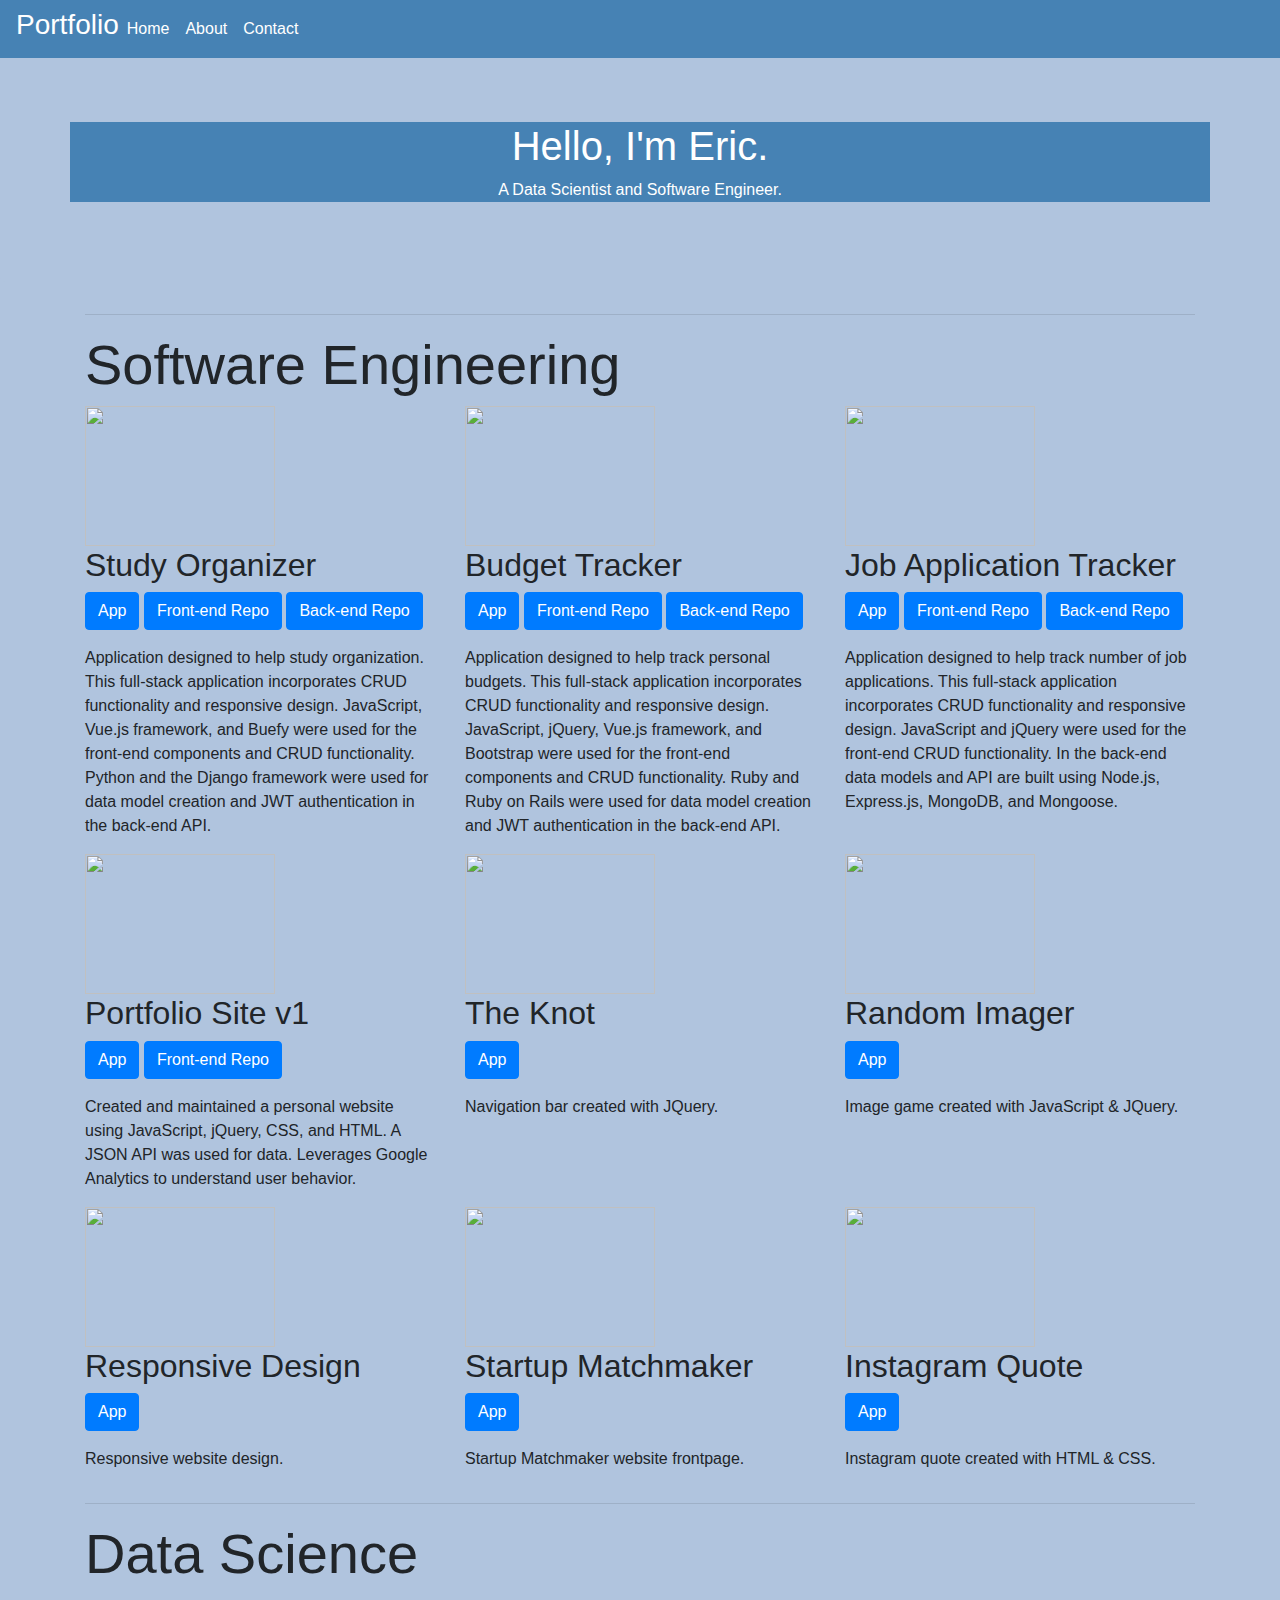
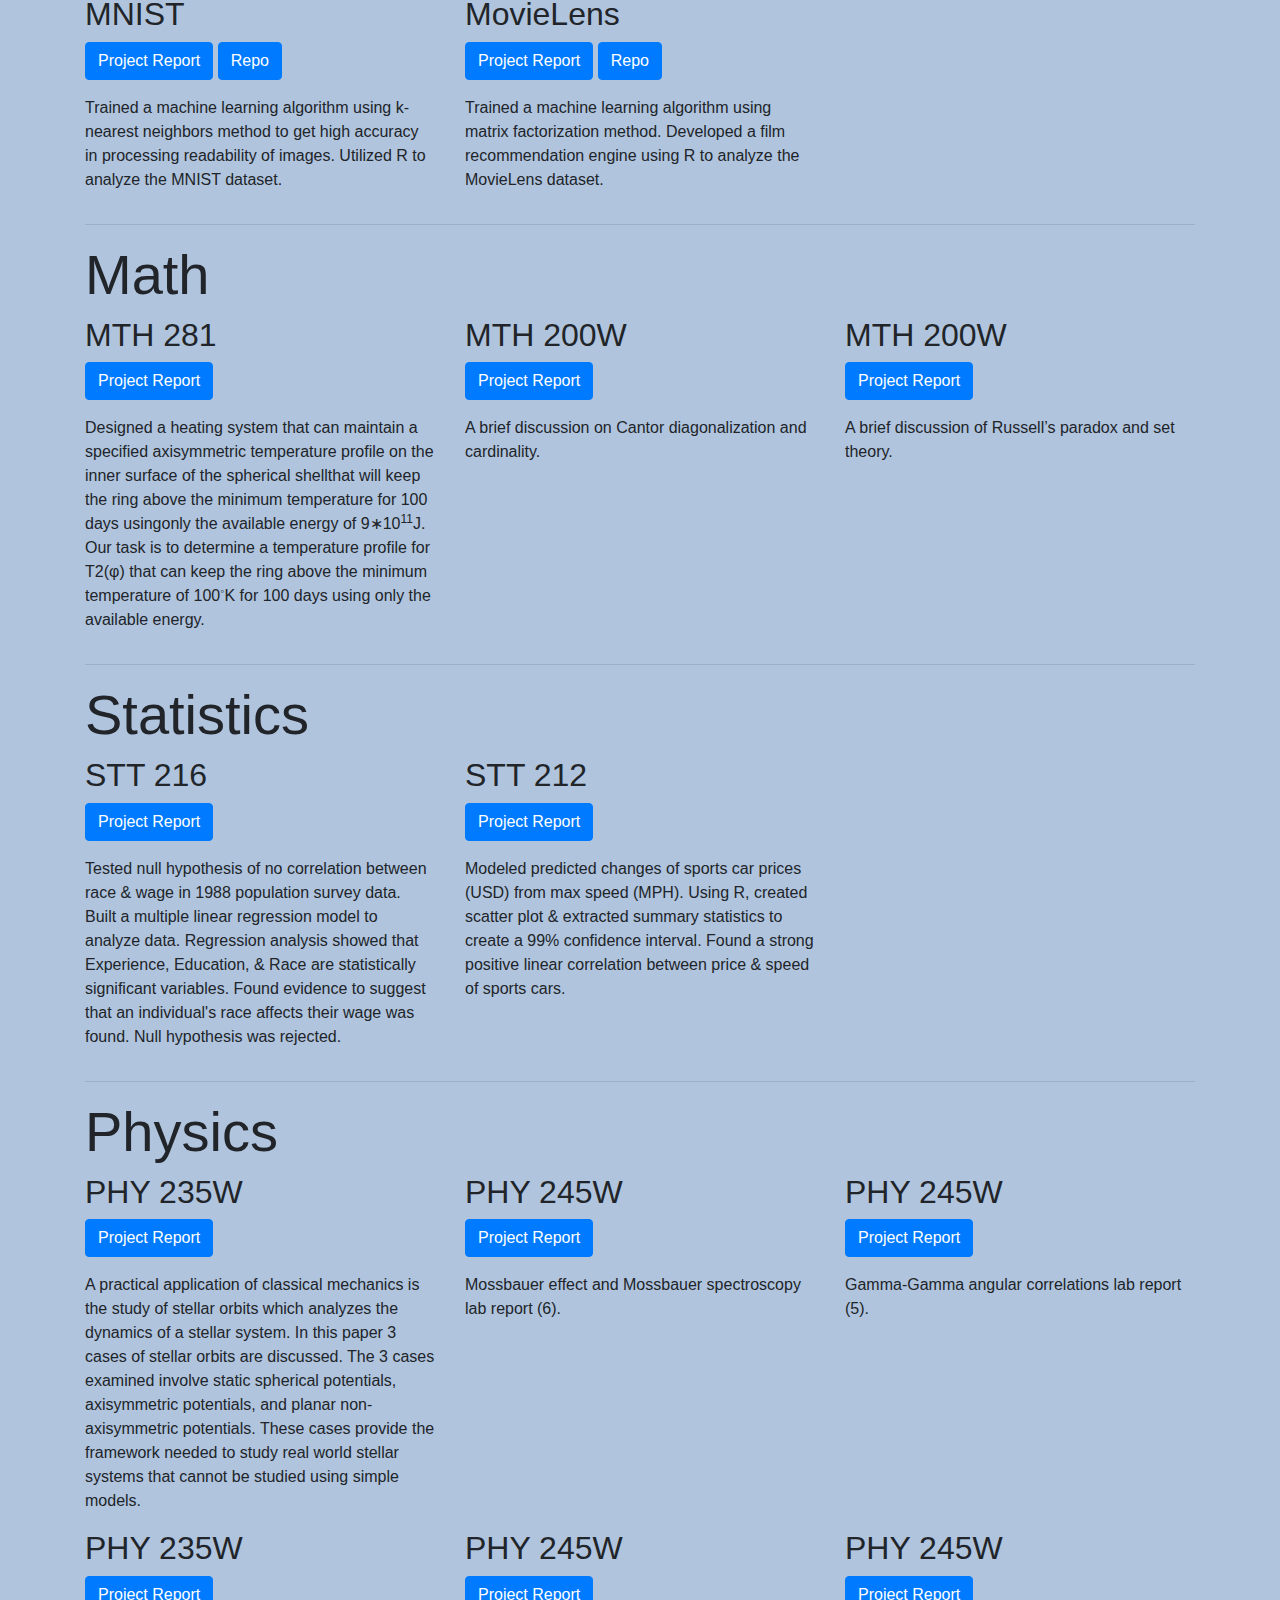
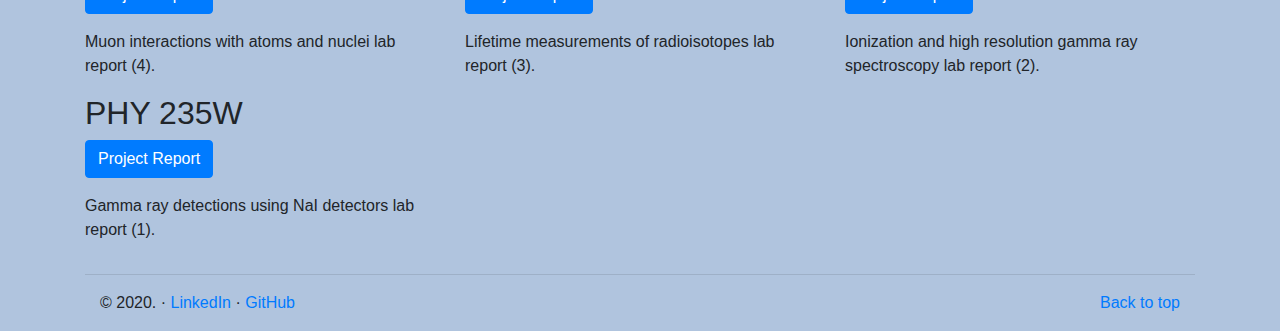
==== index.html @ 12080874 "Portfolio V2.0" ====
<!doctype html>
<html lang="en">
<html lang="en">
  <head>

    <!-- Global site tag (gtag.js) - Google Analytics -->
    <script async src="https://www.googletagmanager.com/gtag/js?id=UA-172911129-1"></script>
    <script>
      window.dataLayer = window.dataLayer || [];
      function gtag(){dataLayer.push(arguments);}
      gtag('js', new Date());

      gtag('config', 'UA-172911129-1');
    </script>

    <!-- Required meta tags -->
    <meta charset="utf-8">
    <meta name="viewport" content="width=device-width, initial-scale=1, shrink-to-fit=no">

    <!-- Bootstrap CSS -->
    <link rel="stylesheet" href="https://stackpath.bootstrapcdn.com/bootstrap/4.5.2/css/bootstrap.min.css" integrity="sha384-JcKb8q3iqJ61gNV9KGb8thSsNjpSL0n8PARn9HuZOnIxN0hoP+VmmDGMN5t9UJ0Z" crossorigin="anonymous" defer>

    <!-- jQuery -->
    <script src="https://code.jquery.com/jquery-3.5.1.js"   integrity="sha256-QWo7LDvxbWT2tbbQ97B53yJnYU3WhH/C8ycbRAkjPDc="   crossorigin="anonymous" defer></script>
    
    <link rel="stylesheet" href="style.css">

    <title>Portfolio</title>
  </head>
  <body>
  
    <header>
      <nav class="navbar navbar-expand-md navbar-dark">
    <h3 class="text-white">Portfolio</h3>
      <button
        class="navbar-toggler collapsed"
        type="button"
        data-toggle="collapse"
        data-target="#navbarToggleExternalContent"
        aria-controls="navbarToggleExternalContent"
        aria-expanded="true"
        aria-label="Toggle navigation"
      >
        <span class="navbar-toggler-icon"></span>
      </button>
      <div class="navbar-collapse collapse" id="navbarToggleExternalContent">
        <ul class="navbar-nav mr-auto">
          <li class="text-white nav-item active">
            <a class="nav-link text-white" href="index.html">Home</a>
          </li>
          <li class="text-white nav-item active">
            <a class="nav-link text-white" href="about.html">About</a>
          </li>
          <li class="text-white nav-item active">
            <a class="nav-link text-white" href="contact.html">Contact</a>
          </li>
        </ul>
      </div>
    </nav>
</header>

<main role="main">


<div class="jumbotron">
  <div class="container text-center">
    <h1 class="text-white">Hello, I'm Eric.</h1>      
    <p class="text-white">A Data Scientist and Software Engineer.</p>
  </div>
</div>

<!--
  <div id="myCarousel" class="carousel slide" data-ride="carousel">
    <ol class="carousel-indicators">
      <li data-target="#myCarousel" data-slide-to="0" class="active"></li>
      <li data-target="#myCarousel" data-slide-to="1"></li>
      <li data-target="#myCarousel" data-slide-to="2"></li>
    </ol>
    <div class="carousel-inner">
      <div class="carousel-item active">
        <svg class="bd-placeholder-img" width="100%" height="100%" xmlns="http://www.w3.org/2000/svg" preserveAspectRatio="xMidYMid slice" focusable="false" role="img"><rect width="100%" height="100%" fill="#000C66"/></svg>
        <div class="container">
          <div class="carousel-caption text-left">
            <h1>About</h1>
            <p>
            I am a software engineer with a passion for data science. I enjoy problem solving and finding innovative solutions. 
            I approach problems with an analytical and quantitative perspective to formulate an optimal solution. 
            My academic background in physics and mathematics has empowered me with critical thinking and analytical skills. 
            </p>
          </div>
        </div>
      </div>
      <div class="carousel-item">
        <svg class="bd-placeholder-img" width="100%" height="100%" xmlns="http://www.w3.org/2000/svg" preserveAspectRatio="xMidYMid slice" focusable="false" role="img"><rect width="100%" height="100%" fill="#000C66"/></svg>
        <div class="container">
          <div class="carousel-caption">
            <h1>Skills</h1>
            <p>Languages: Python, R, JavaScript, HTML, CSS, Ruby</p>
            <p>Frameworks: Rails, Django, Vue.js</p>
            <p>Databases: SQL, MongoDB</p>
          </div>
        </div>
      </div>
      <div class="carousel-item">
        <svg class="bd-placeholder-img" width="100%" height="100%" xmlns="http://www.w3.org/2000/svg" preserveAspectRatio="xMidYMid slice" focusable="false" role="img"><rect width="100%" height="100%" fill="#000C66"/></svg>
        <div class="container">
          <div class="carousel-caption">
            <h1>Contact</h1>
            <a class="btn btn-lg btn-primary" href="https://www.linkedin.com/in/eric-mestiza-040368143" role="button">LinkedIn</a>
            <a class="btn btn-lg btn-primary" href="https://github.com/emestiza" role="button">GitHub</a>
          </div>
        </div>
      </div>
    </div>
    <a class="carousel-control-prev" href="#myCarousel" role="button" data-slide="prev">
      <span class="carousel-control-prev-icon" aria-hidden="true"></span>
      <span class="sr-only">Previous</span>
    </a>
    <a class="carousel-control-next" href="#myCarousel" role="button" data-slide="next">
      <span class="carousel-control-next-icon" aria-hidden="true"></span>
      <span class="sr-only">Next</span>
    </a>
  </div>
-->

  <!-- Wrap the rest of the page in another container to center all the content. -->

  <div class="container">

    <!-- Three columns of text below the carousel -->

    <hr class="featurette-divider">
    
    <h1 class="display-4">Software Engineering</h1>

    <div class="row">

      <div class="col-lg-4">
        <img src="https://res.cloudinary.com/dssciwyew/image/upload/v1601045244/P4.png" width="190" height="140">
        <h2>Study Organizer</h2>
        <div class="btn-group">
          <p>
          <a type="button" class="btn btn-primary" href="https://emp4.netlify.app/#/signup?URL=https%3A%2F%2Femp4backend.herokuapp.com" target="_blank">App</a>
          <a type="button" class="btn btn-primary" href="https://github.com/emestiza/p4frontend" target="_blank">Front-end Repo</a>
          <a type="button" class="btn btn-primary" href="https://github.com/emestiza/p4backend" target="_blank">Back-end Repo</a>
          </p>
        </div>
        <p>
        Application designed to help study organization. This full-stack application incorporates CRUD functionality and responsive design.
        JavaScript, Vue.js framework, and Buefy were used for the front-end components and CRUD functionality.
        Python and the Django framework were used for data model creation and JWT authentication in the back-end API.
        </p>
      </div>
      <div class="col-lg-4">
        <img src="https://res.cloudinary.com/dssciwyew/image/upload/v1601045244/P3.png" width="190" height="140">
        <h2>Budget Tracker</h2>
        <div class="btn-group">
          <p>
          <a type="button" class="btn btn-primary" href="http://finance-tracker.surge.sh/" target="_blank">App</a>
          <a type="button" class="btn btn-primary" href="https://github.com/emestiza/project-3-frontend" target="_blank">Front-end Repo</a>
          <a type="button" class="btn btn-primary" href="https://github.com/emestiza/project-3-backend" target="_blank">Back-end Repo</a>
          </p>
        </div>
        <p>
        Application designed to help track personal budgets. This full-stack application incorporates CRUD functionality and responsive design.
        JavaScript, jQuery, Vue.js framework, and Bootstrap were used for the front-end components and CRUD functionality.
        Ruby and Ruby on Rails were used for data model creation and JWT authentication in the back-end API.
        </p>
      </div>
      <div class="col-lg-4">
        <img src="https://res.cloudinary.com/dssciwyew/image/upload/v1601045244/P2.png" width="190" height="140">
        <h2>Job Application Tracker</h2>
        <div class="btn-group">
          <p>
          <a type="button" class="btn btn-primary" href="https://job-tracker-em.netlify.app/" target="_blank">App</a>
          <a type="button" class="btn btn-primary" href="https://github.com/emestiza/Project-2-Frontend" target="_blank">Front-end Repo</a>
          <a type="button" class="btn btn-primary" href="https://github.com/emestiza/Project-2-Backend" target="_blank">Back-end Repo</a>
          </p>
        </div>
        <p>
        Application designed to help track number of job applications. This full-stack application incorporates CRUD functionality and responsive design.
        JavaScript and jQuery were used for the front-end CRUD functionality.
        In the back-end data models and API are built using Node.js, Express.js, MongoDB, and Mongoose.
        </p>
      </div>

      <div class="col-lg-4">
        <img src="https://res.cloudinary.com/dssciwyew/image/upload/v1601045747/P1.png" width="190" height="140">
        <h2>Portfolio Site v1</h2>
        <div class="btn-group">
          <p>
          <a type="button" class="btn btn-primary" href="https://codepen.io/emestiza/pen/gOrEBjp" target="_blank">App</a>
          <a type="button" class="btn btn-primary" href="https://github.com/emestiza/project-1-portfolio" target="_blank">Front-end Repo</a>
          </p>
        </div>
        <p>
        Created and maintained a personal website using JavaScript, jQuery, CSS, and HTML. A JSON API was used for data. 
        Leverages Google Analytics to understand user behavior.
        </p>
      </div>
      <div class="col-lg-4">
        <img src="https://res.cloudinary.com/dssciwyew/image/upload/v1594662444/The%20Knot.png"  width="190" height="140" >
        <h2>The Knot</h2>
        <div class="btn-group">
          <p>
          <a type="button" class="btn btn-primary" href="https://codepen.io/emestiza/pen/jOWpzEX" target="_blank">App</a>
          </p>
        </div>
        <p>
          Navigation bar created with JQuery.
        </p>
      </div>
      <div class="col-lg-4">
        <img src="https://res.cloudinary.com/dssciwyew/image/upload/v1594662449/Random%20Imager.png"  width="190" height="140">
        <h2>Random Imager</h2>
        <div class="btn-group">
          <p>
          <a type="button" class="btn btn-primary" href="https://codepen.io/emestiza/pen/JjGBerE" target="_blank">App</a>
          </p>
        </div>
        <p>
          Image game created with JavaScript & JQuery.
        </p>
      </div>

      <div class="col-lg-4">
        <img src="https://res.cloudinary.com/dssciwyew/image/upload/v1594755714/Responsive%20Design.png" width="190" height="140">
        <h2>Responsive Design</h2>
        <div class="btn-group">
          <p>
          <a type="button" class="btn btn-primary" href="https://codepen.io/emestiza/pen/zYrLbgZ" target="_blank">App</a>
          </p>
        </div>
        <p>
          Responsive website design.
        </p>
      </div>
      <div class="col-lg-4">
        <img src="https://res.cloudinary.com/dssciwyew/image/upload/v1594662448/Matchmaker%20Website.png" width="190" height="140">
        <h2>Startup Matchmaker</h2>
        <div class="btn-group">
          <p>
          <a type="button" class="btn btn-primary" href="https://codepen.io/emestiza/pen/BajPryx" target="_blank">App</a>
          </p>
        </div>
        <p>
          Startup Matchmaker website frontpage.
        </p>
      </div>
      <div class="col-lg-4">
        <img src="https://res.cloudinary.com/dssciwyew/image/upload/v1594663193/Instagram%20Quote.png"  width="190" height="140" >
        <h2>Instagram Quote</h2>
        <div class="btn-group">
          <p>
          <a type="button" class="btn btn-primary" href="https://codepen.io/emestiza/pen/WNrXoxr" target="_blank">App</a>
          </p>
        </div>
        <p>
          Instagram quote created with HTML & CSS.
        </p>
      </div>

    </div>

    <hr class="featurette-divider">

    <h1 class="display-4">Data Science</h1>

    <div class="row">

      <div class="col-lg-4">
        <h2>MNIST</h2>
        <div class="btn-group">
          <p>
          <a type="button" class="btn btn-primary" href="https://docdro.id/nvGtGT5" target="_blank">Project Report</a>
          <a type="button" class="btn btn-primary" href="https://github.com/emestiza/MNIST-Project" target="_blank">Repo</a>
          </p>
        </div>
        <p>
        Trained a machine learning algorithm using k-nearest neighbors method to get high accuracy in processing readability of images. 
        Utilized R to analyze the MNIST dataset.        
        </p>
      </div>
      <div class="col-lg-4">
        <h2>MovieLens</h2>
        <div class="btn-group">
          <p>
          <a type="button" class="btn btn-primary" href="https://docdro.id/iZ8KAnF" target="_blank">Project Report</a>
          <a type="button" class="btn btn-primary" href="https://github.com/emestiza/MovieLens-Project" target="_blank">Repo</a>
          </p>
        </div>
        <p>
        Trained a machine learning algorithm using matrix factorization method. 
        Developed a film recommendation engine using R to analyze the MovieLens dataset. 
        </p>
      </div>

    </div>

    <hr class="featurette-divider">

    <h1 class="display-4">Math</h1>

    <div class="row">

      <div class="col-lg-4">
        <h2>MTH 281</h2>
        <div class="btn-group">
          <p>
          <a type="button" class="btn btn-primary" href="https://docdro.id/CxISDDg" target="_blank">Project Report</a>
          </p>
        </div>
        <p>
        Designed a heating system that can maintain a specified axisymmetric temperature profile on the inner surface of the spherical shellthat will keep the ring above the minimum temperature for 100 days usingonly the available energy of 9∗10<sup>11</sup>J.  
        Our task is to determine a temperature profile for T2(φ) that can keep the ring above the minimum temperature of 100<sup>◦</sup>K for 100 days using only the available energy.
        </p>
      </div>
      <div class="col-lg-4">
        <h2>MTH 200W</h2>
        <div class="btn-group">
          <p>
          <a type="button" class="btn btn-primary" href="https://docdro.id/wDXEebE" target="_blank">Project Report</a>
          </p>
        </div>
        <p>
          A brief discussion on Cantor diagonalization and cardinality.
        </p>
      </div>
      <div class="col-lg-4">
        <h2>MTH 200W</h2>
        <div class="btn-group">
          <p>
          <a type="button" class="btn btn-primary" href="https://docdro.id/GWiWtc5" target="_blank">Project Report</a>
          </p>
        </div>
        <p>
          A brief discussion of Russell’s paradox and set theory.
        </p>
      </div>

    </div>

    <hr class="featurette-divider">

    <h1 class="display-4">Statistics</h1>

    <div class="row">

      <div class="col-lg-4">
        <h2>STT 216</h2>
        <div class="btn-group">
          <p>
          <a type="button" class="btn btn-primary" href="https://docdro.id/mH40UDT" target="_blank">Project Report</a>
          </p>
        </div>
        <p>
        Tested null hypothesis of no correlation between race & wage in 1988 population survey data.
        Built a multiple linear regression model to analyze data. 
        Regression analysis showed that Experience, Education, & Race are statistically significant variables.
        Found evidence to suggest that an individual's race affects their wage was found. Null hypothesis was rejected.
        </p>
      </div>
      <div class="col-lg-4">
        <h2>STT 212</h2>
        <div class="btn-group">
          <p>
          <a type="button" class="btn btn-primary" href="https://docdro.id/wZMGCqr" target="_blank">Project Report</a>
          </p>
        </div>
        <p>
        Modeled predicted changes of sports car prices (USD) from max speed (MPH). 
        Using R, created scatter plot & extracted summary statistics to create a 99% confidence interval.
        Found a strong positive linear correlation between price & speed of sports cars.
        </p>
      </div>

    </div>

    <hr class="featurette-divider">

    <h1 class="display-4">Physics</h1>

    <div class="row">

      <div class="col-lg-4">
        <h2>PHY 235W</h2>
        <div class="btn-group">
          <p>
          <a type="button" class="btn btn-primary" href="https://docdro.id/aGddY8r" target="_blank">Project Report</a>
          </p>
        </div>
        <p>
        A practical application of classical mechanics is the study of stellar orbits which analyzes the dynamics of a stellar system.  
        In this paper 3 cases of stellar orbits are discussed. The 3 cases examined involve static spherical potentials, axisymmetric potentials, and planar non-axisymmetric potentials.  
        These cases provide the framework needed to study real world stellar systems that cannot be studied using simple models.
        </p>
      </div>
      <div class="col-lg-4">
        <h2>PHY 245W</h2>
        <div class="btn-group">
          <p>
          <a type="button" class="btn btn-primary" href="https://docdro.id/6mSB8GV" target="_blank">Project Report</a>
          </p>
        </div>
        <p>
          Mossbauer effect and Mossbauer spectroscopy lab report (6).
        </p>
      </div>
      <div class="col-lg-4">
        <h2>PHY 245W</h2>
        <div class="btn-group">
          <p>
          <a type="button" class="btn btn-primary" href="https://docdro.id/nM1lsbV" target="_blank">Project Report</a>
          </p>
        </div>
        <p>
          Gamma-Gamma angular correlations lab report (5).
        </p>
      </div>

      <div class="col-lg-4">
        <h2>PHY 235W</h2>
        <div class="btn-group">
          <p>
          <a type="button" class="btn btn-primary" href="https://docdro.id/XAX5Aik" target="_blank">Project Report</a>
          </p>
        </div>
        <p>
          Muon interactions with atoms and nuclei lab report (4).
        </p>
      </div>
      <div class="col-lg-4">
        <h2>PHY 245W</h2>
        <div class="btn-group">
          <p>
          <a type="button" class="btn btn-primary" href="https://docdro.id/wS8R82r" target="_blank">Project Report</a>
          </p>
        </div>
        <p>
          Lifetime measurements of radioisotopes lab report (3).
        </p>
      </div>
      <div class="col-lg-4">
        <h2>PHY 245W</h2>
        <div class="btn-group">
          <p>
          <a type="button" class="btn btn-primary" href="https://docdro.id/AwNBECL" target="_blank">Project Report</a>
          </p>
        </div>
        <p>
          Ionization and high resolution gamma ray spectroscopy lab report (2).
        </p>
      </div>

      <div class="col-lg-4">
        <h2>PHY 235W</h2>
        <div class="btn-group">
          <p>
          <a type="button" class="btn btn-primary" href="https://docdro.id/GqNhnLl" target="_blank">Project Report</a>
          </p>
        </div>
        <p>
          Gamma ray detections using NaI detectors lab report (1).
        </p>
      </div>

    </div>

  <hr class="featurette-divider">

  <!-- FOOTER -->
  <footer class="container">
    <p class="float-right"><a href="#">Back to top</a></p>
    <p>&copy; 2020. &middot; <a href="https://www.linkedin.com/in/eric-mestiza" target="_blank">LinkedIn</a> &middot; <a href="https://github.com/emestiza" target="_blank">GitHub</a></p>
  </footer>
</main>

    <!-- Optional JavaScript -->
    <!-- jQuery first, then Popper.js, then Bootstrap JS -->
    <script src="https://code.jquery.com/jquery-3.5.1.slim.min.js" integrity="sha384-DfXdz2htPH0lsSSs5nCTpuj/zy4C+OGpamoFVy38MVBnE+IbbVYUew+OrCXaRkfj" crossorigin="anonymous"></script>
    <script src="https://cdn.jsdelivr.net/npm/popper.js@1.16.1/dist/umd/popper.min.js" integrity="sha384-9/reFTGAW83EW2RDu2S0VKaIzap3H66lZH81PoYlFhbGU+6BZp6G7niu735Sk7lN" crossorigin="anonymous"></script>
    <script src="https://stackpath.bootstrapcdn.com/bootstrap/4.5.2/js/bootstrap.min.js" integrity="sha384-B4gt1jrGC7Jh4AgTPSdUtOBvfO8shuf57BaghqFfPlYxofvL8/KUEfYiJOMMV+rV" crossorigin="anonymous"></script>
 
  </body>
</html>
---- style.css ----
nav {
  background-color: rgb(70,130,180);
}

header > h1 {
  color: white;
}

.jumbotron > h1 {
  color: white;
}

.jumbotron {
  background-color: rgb(176, 196, 222);
}

.jumbotron > div {
  background-color: rgb(70,130,180);
}

body {
  /* background-color: #e9ecef; */
  background-color: rgb(176, 196, 222);

}

.container {
  background-color: rgb(176, 196, 222);
}
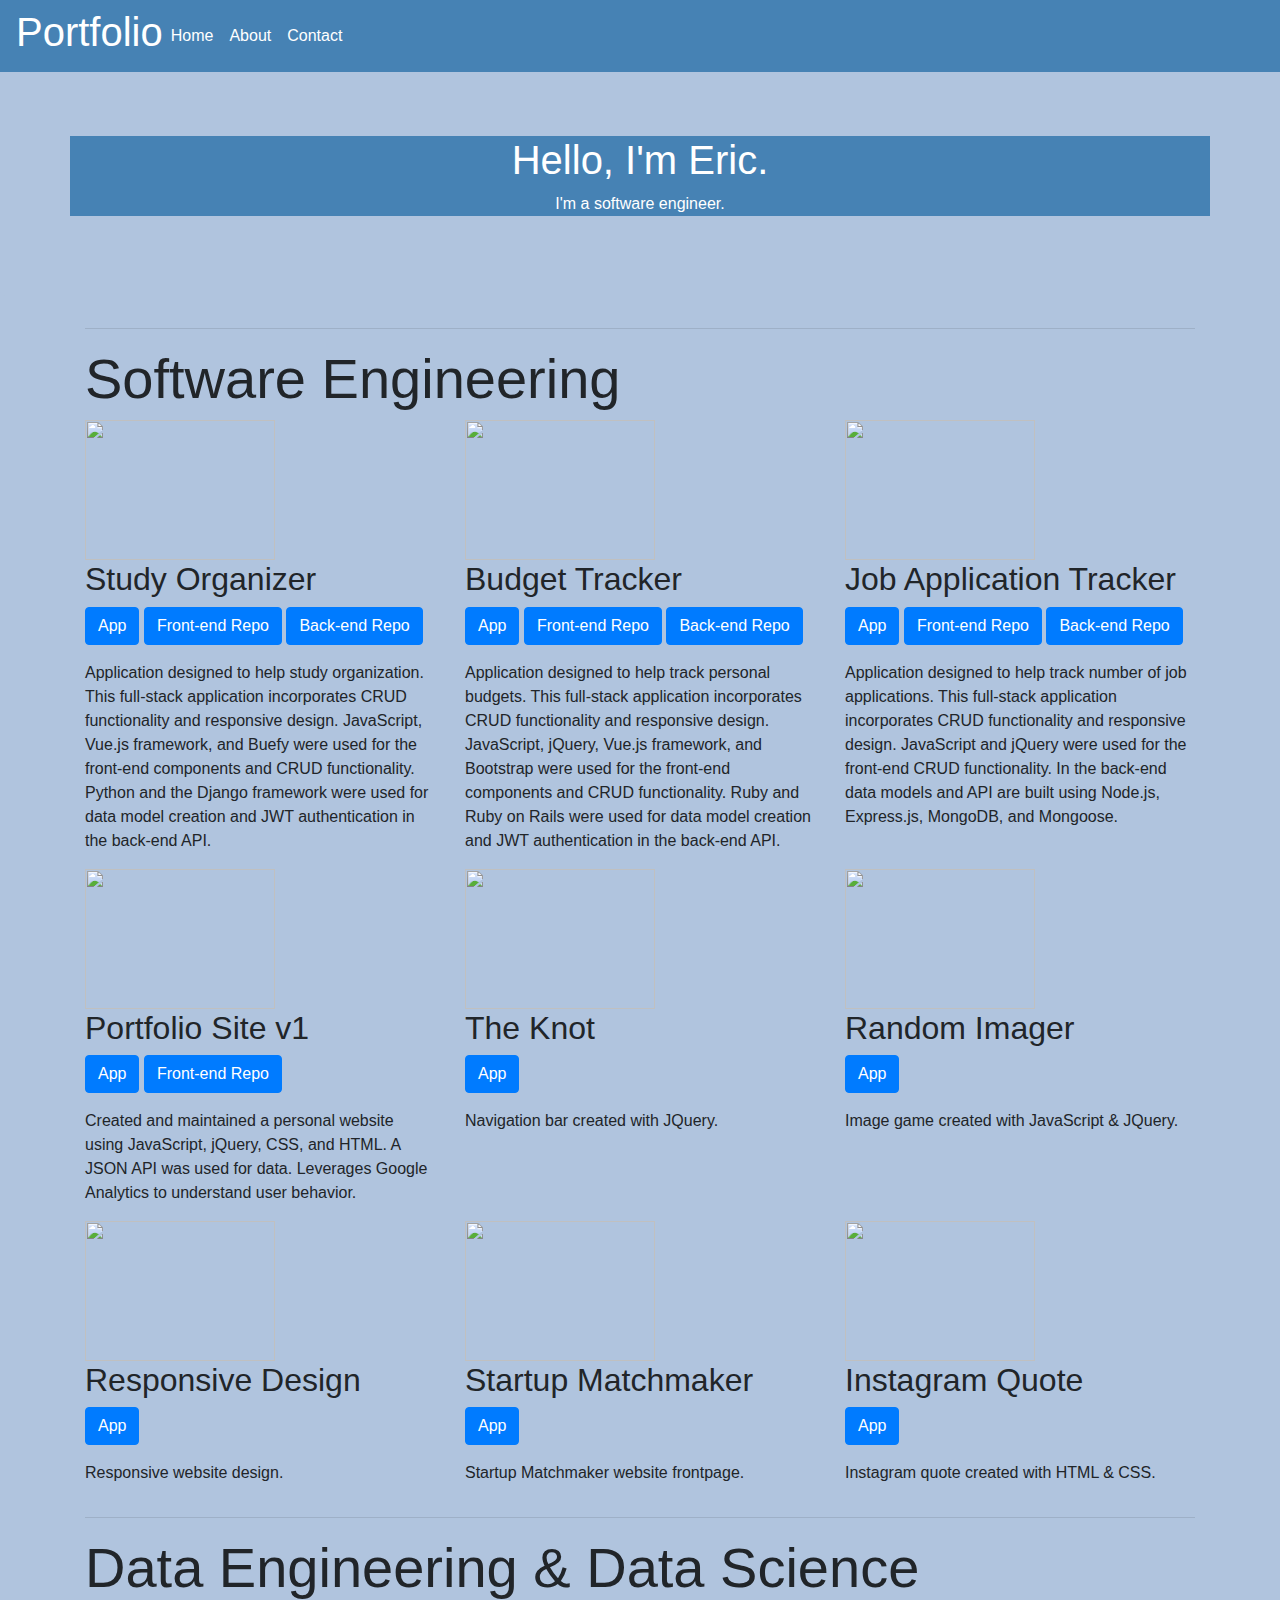
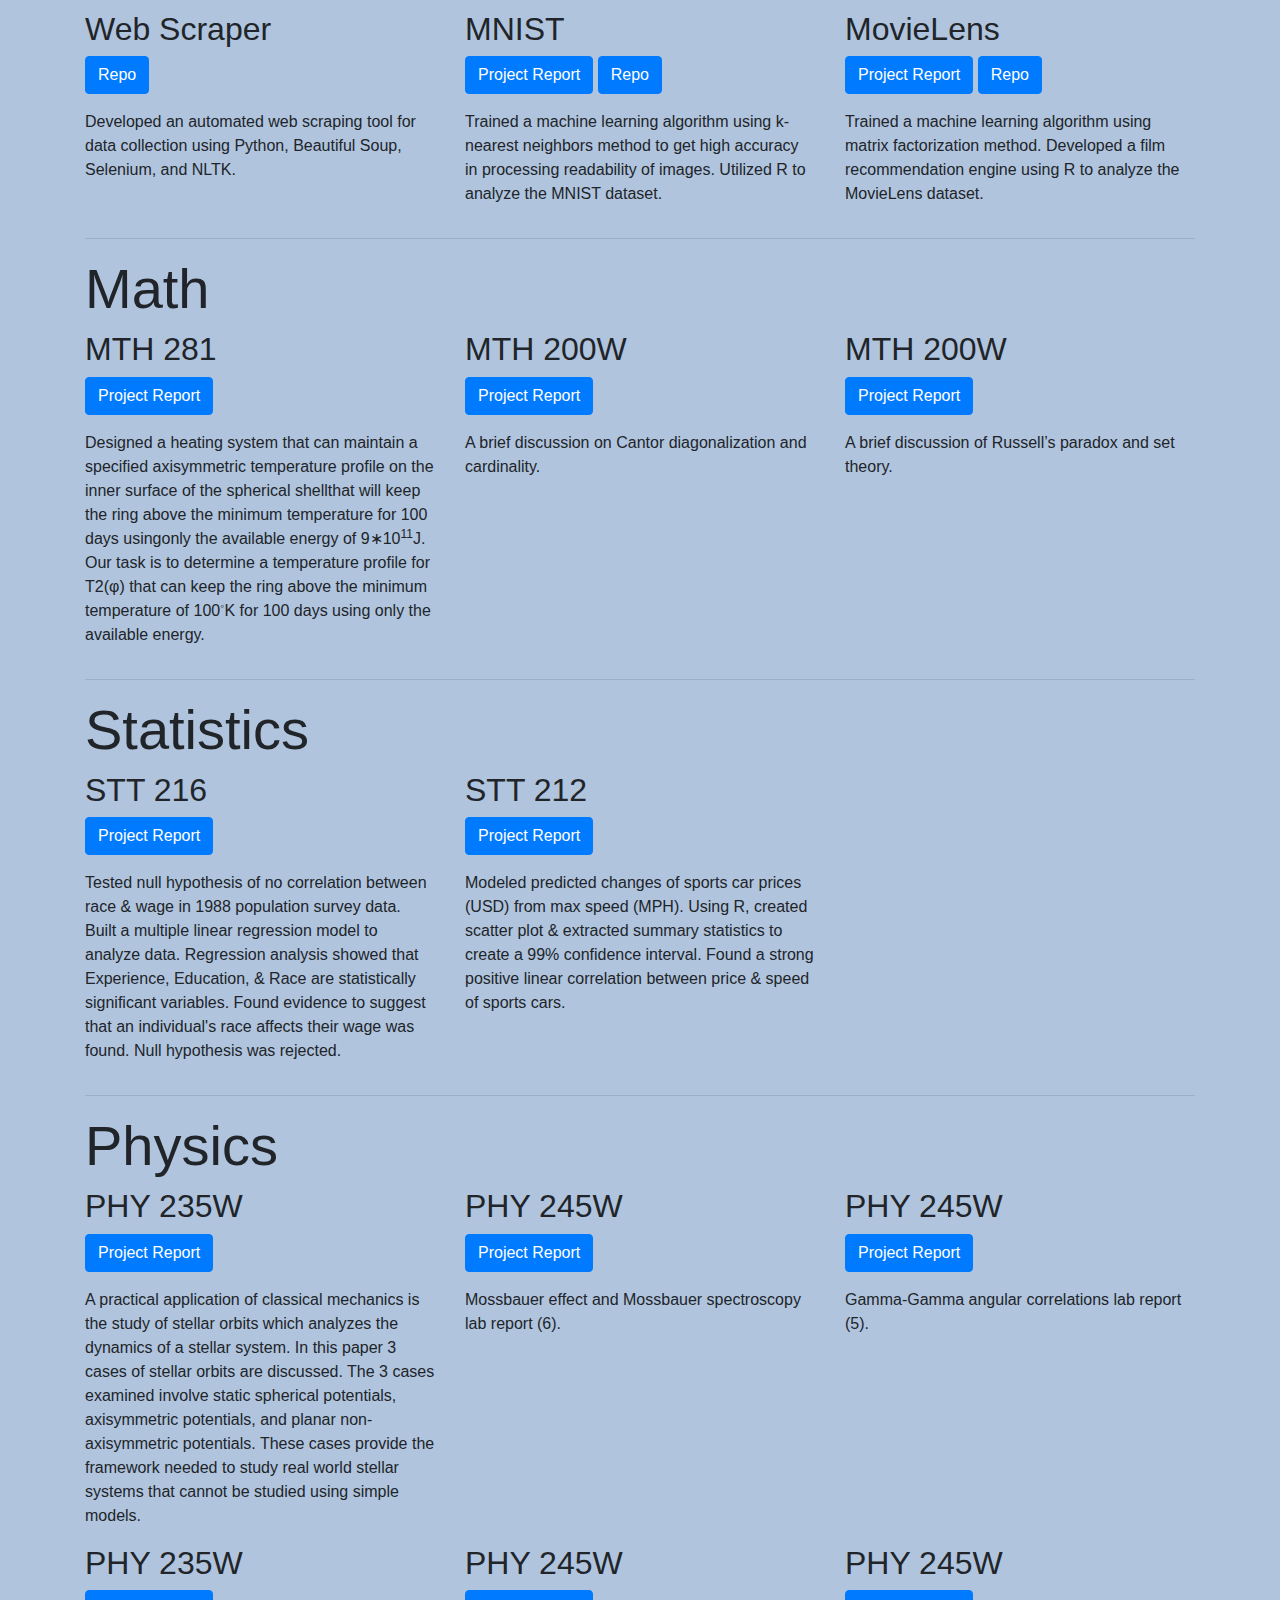
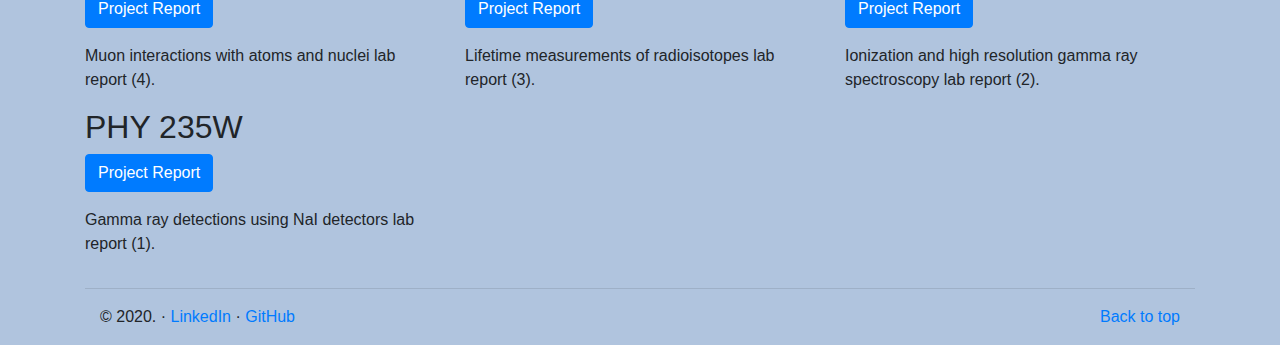
==== commit 69cb2bb4: "Portfolio V2.0" ====
--- a/index.html
+++ b/index.html
@@ -31,7 +31,7 @@
   
     <header>
       <nav class="navbar navbar-expand-md navbar-dark">
-    <h3 class="text-white">Portfolio</h3>
+    <h1 class="text-white">Portfolio</h1>
       <button
         class="navbar-toggler collapsed"
         type="button"
@@ -65,69 +65,15 @@
 <div class="jumbotron">
   <div class="container text-center">
     <h1 class="text-white">Hello, I'm Eric.</h1>      
-    <p class="text-white">A Data Scientist and Software Engineer.</p>
+    <p class="text-white">I'm a software engineer.</p>
   </div>
 </div>
 
-<!--
-  <div id="myCarousel" class="carousel slide" data-ride="carousel">
-    <ol class="carousel-indicators">
-      <li data-target="#myCarousel" data-slide-to="0" class="active"></li>
-      <li data-target="#myCarousel" data-slide-to="1"></li>
-      <li data-target="#myCarousel" data-slide-to="2"></li>
-    </ol>
-    <div class="carousel-inner">
-      <div class="carousel-item active">
-        <svg class="bd-placeholder-img" width="100%" height="100%" xmlns="http://www.w3.org/2000/svg" preserveAspectRatio="xMidYMid slice" focusable="false" role="img"><rect width="100%" height="100%" fill="#000C66"/></svg>
-        <div class="container">
-          <div class="carousel-caption text-left">
-            <h1>About</h1>
-            <p>
-            I am a software engineer with a passion for data science. I enjoy problem solving and finding innovative solutions. 
-            I approach problems with an analytical and quantitative perspective to formulate an optimal solution. 
-            My academic background in physics and mathematics has empowered me with critical thinking and analytical skills. 
-            </p>
-          </div>
-        </div>
-      </div>
-      <div class="carousel-item">
-        <svg class="bd-placeholder-img" width="100%" height="100%" xmlns="http://www.w3.org/2000/svg" preserveAspectRatio="xMidYMid slice" focusable="false" role="img"><rect width="100%" height="100%" fill="#000C66"/></svg>
-        <div class="container">
-          <div class="carousel-caption">
-            <h1>Skills</h1>
-            <p>Languages: Python, R, JavaScript, HTML, CSS, Ruby</p>
-            <p>Frameworks: Rails, Django, Vue.js</p>
-            <p>Databases: SQL, MongoDB</p>
-          </div>
-        </div>
-      </div>
-      <div class="carousel-item">
-        <svg class="bd-placeholder-img" width="100%" height="100%" xmlns="http://www.w3.org/2000/svg" preserveAspectRatio="xMidYMid slice" focusable="false" role="img"><rect width="100%" height="100%" fill="#000C66"/></svg>
-        <div class="container">
-          <div class="carousel-caption">
-            <h1>Contact</h1>
-            <a class="btn btn-lg btn-primary" href="https://www.linkedin.com/in/eric-mestiza-040368143" role="button">LinkedIn</a>
-            <a class="btn btn-lg btn-primary" href="https://github.com/emestiza" role="button">GitHub</a>
-          </div>
-        </div>
-      </div>
-    </div>
-    <a class="carousel-control-prev" href="#myCarousel" role="button" data-slide="prev">
-      <span class="carousel-control-prev-icon" aria-hidden="true"></span>
-      <span class="sr-only">Previous</span>
-    </a>
-    <a class="carousel-control-next" href="#myCarousel" role="button" data-slide="next">
-      <span class="carousel-control-next-icon" aria-hidden="true"></span>
-      <span class="sr-only">Next</span>
-    </a>
-  </div>
--->
-
   <!-- Wrap the rest of the page in another container to center all the content. -->
 
   <div class="container">
 
-    <!-- Three columns of text below the carousel -->
+    <!-- Three columns of text below the jumbotron-->
 
     <hr class="featurette-divider">
     
@@ -264,10 +210,21 @@
 
     <hr class="featurette-divider">
 
-    <h1 class="display-4">Data Science</h1>
+    <h1 class="display-4">Data Engineering & Data Science</h1>
 
     <div class="row">
 
+      <div class="col-lg-4">
+        <h2>Web Scraper</h2>
+        <div class="btn-group">
+          <p>
+          <a type="button" class="btn btn-primary" href="https://github.com/emestiza/Web-Scraper-Test" target="_blank">Repo</a>
+          </p>
+        </div>
+        <p>
+          Developed an automated web scraping tool for data collection using Python, Beautiful Soup, Selenium, and NLTK. 
+        </p>
+      </div>
       <div class="col-lg-4">
         <h2>MNIST</h2>
         <div class="btn-group">
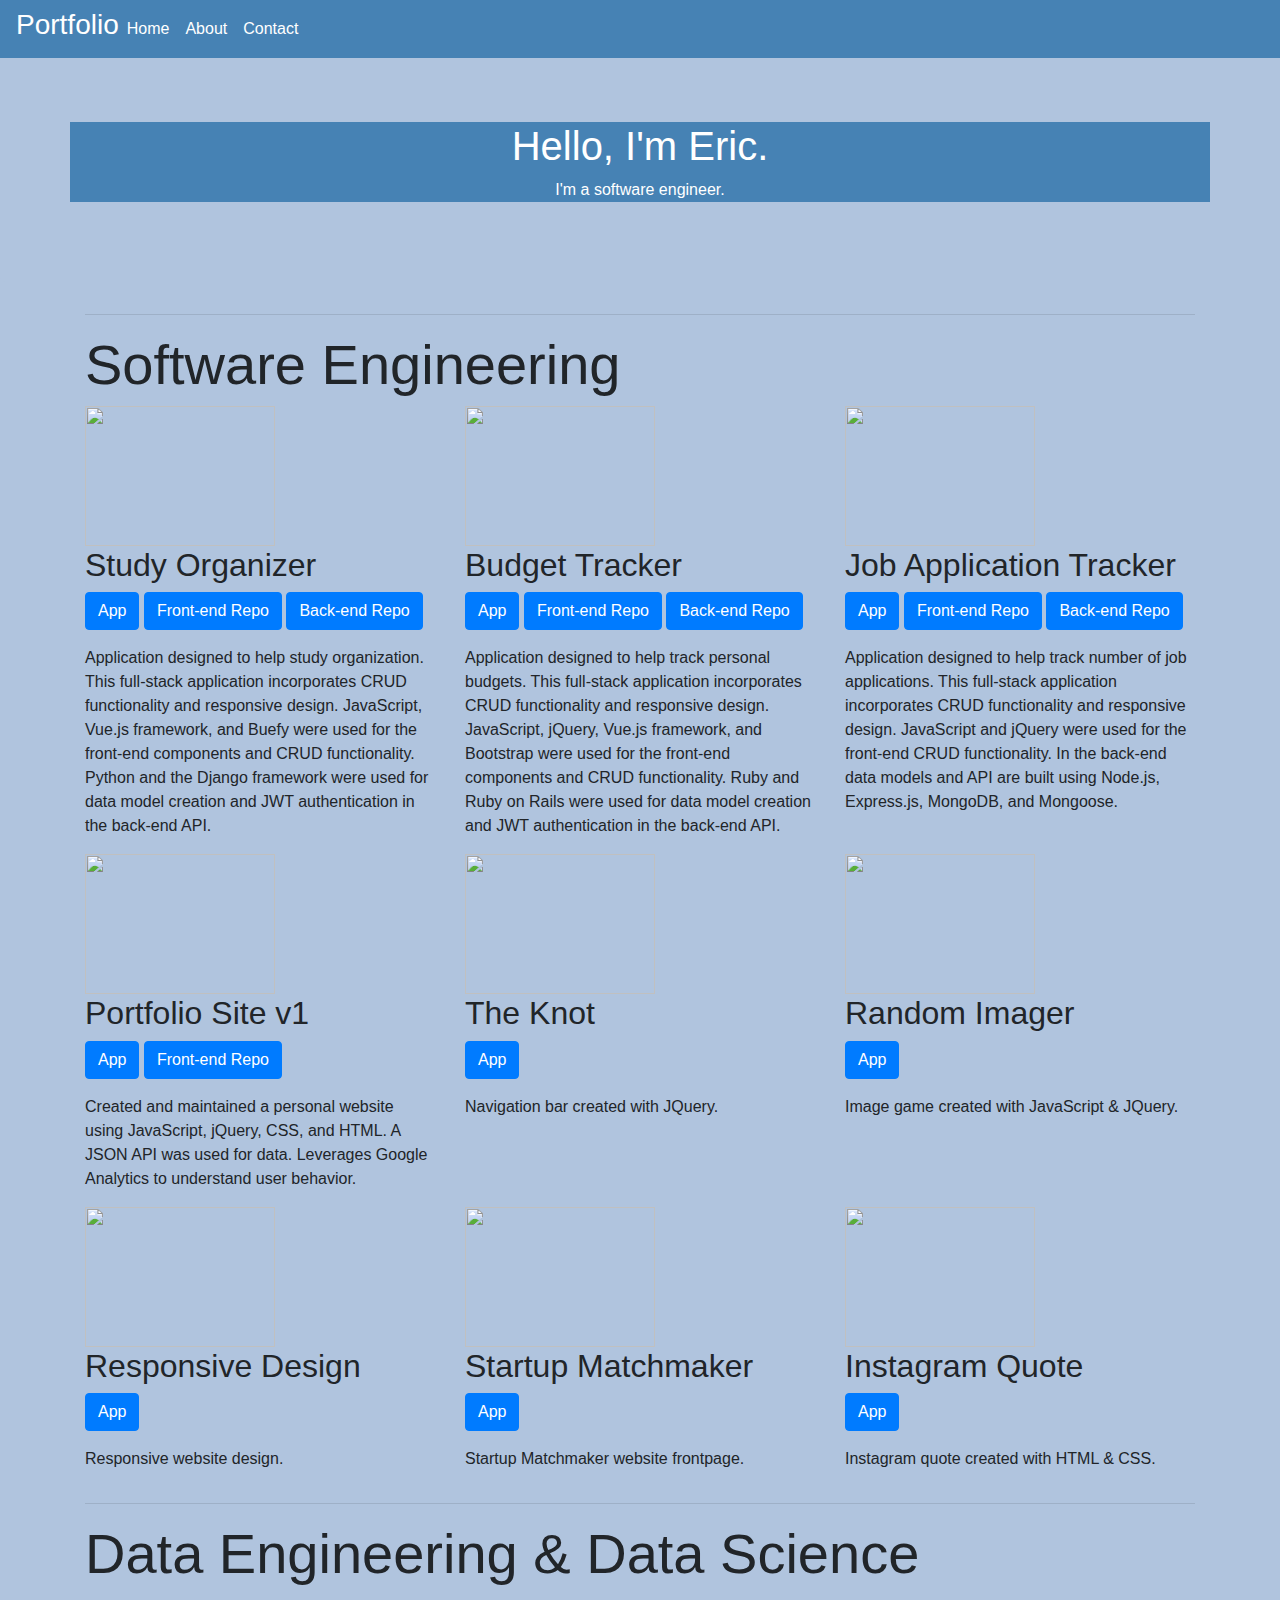
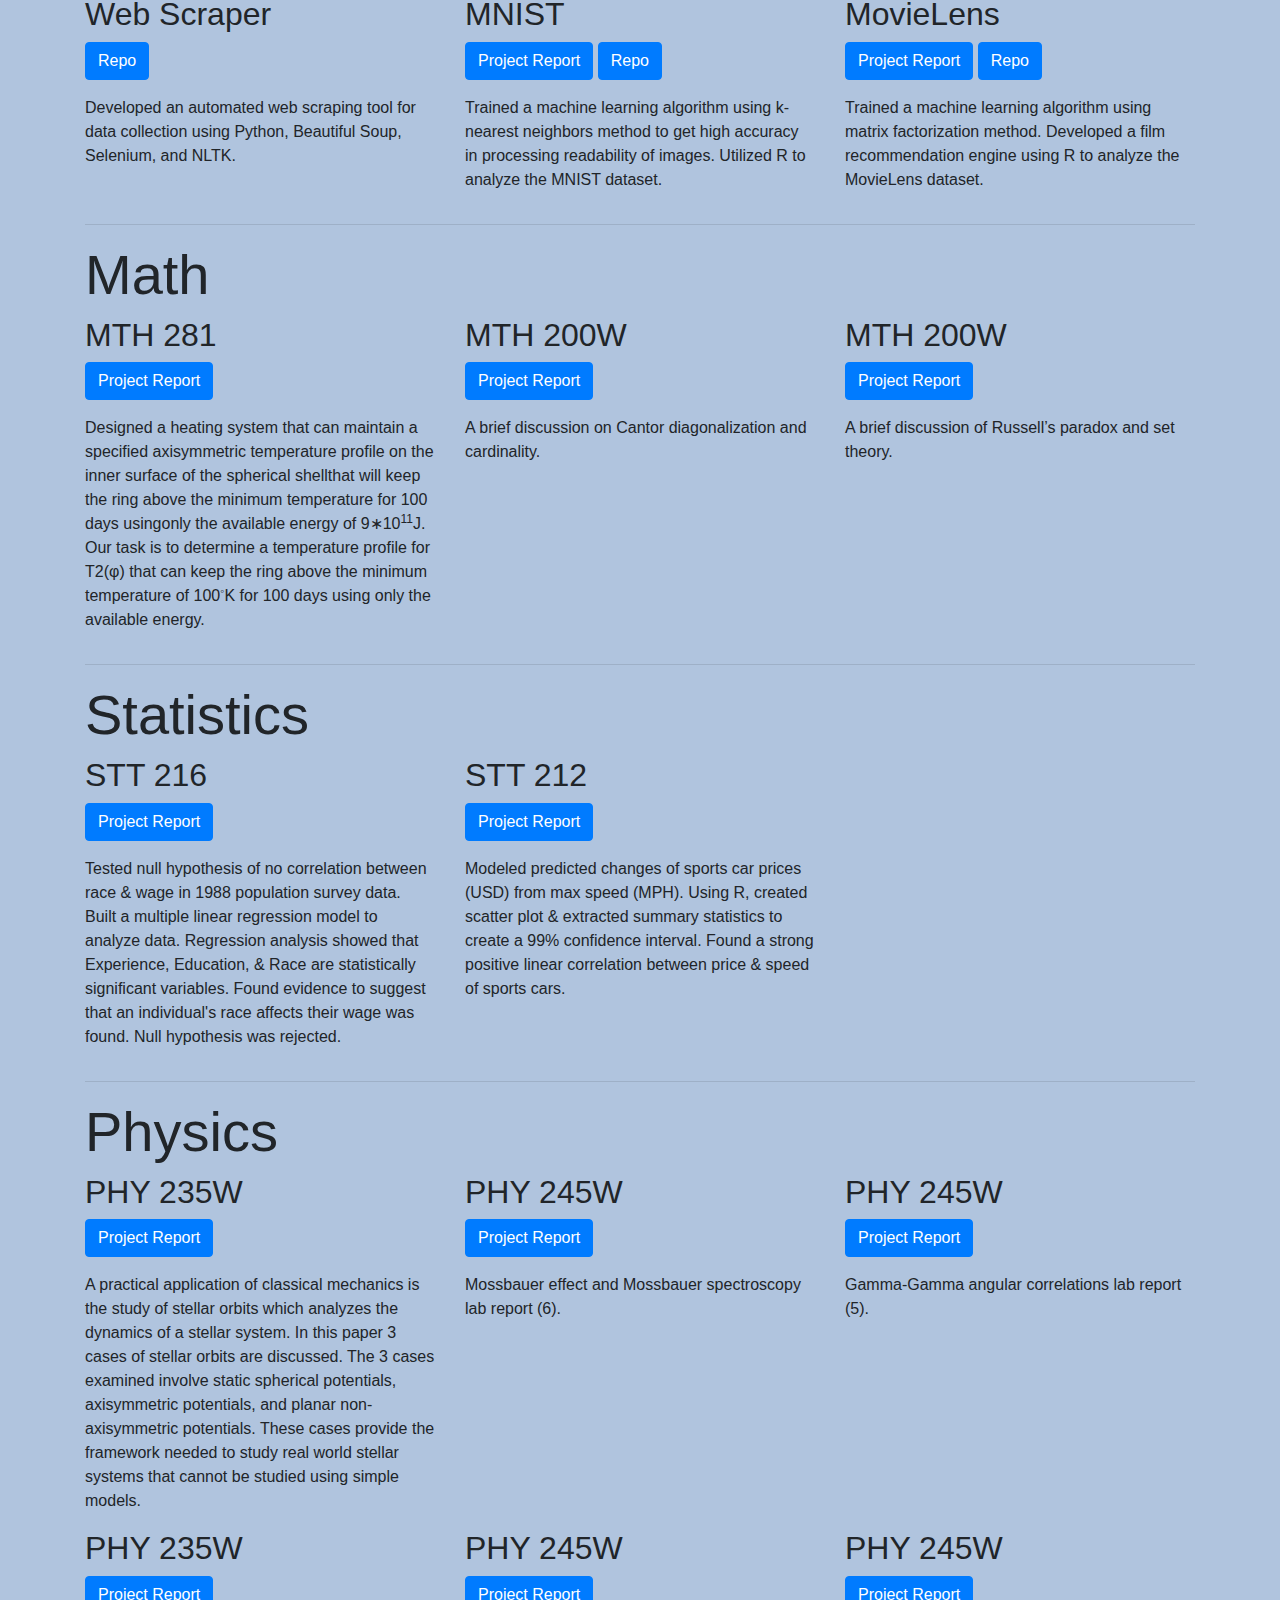
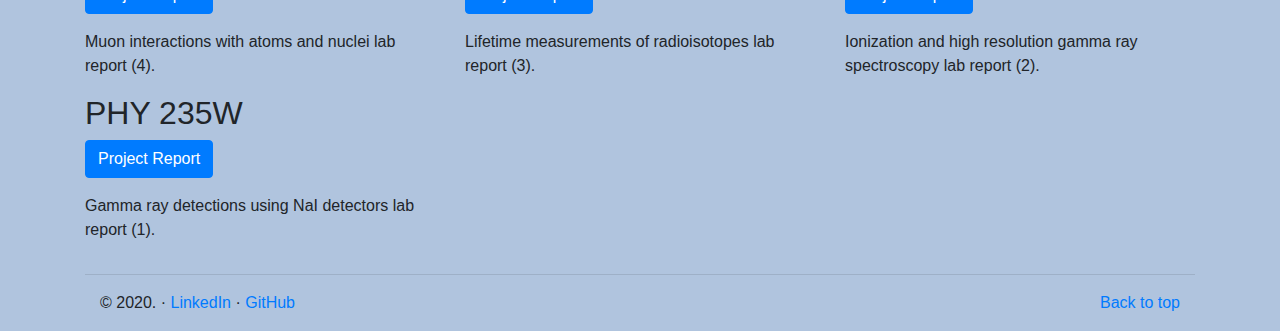
==== commit ae0edf40: "Portfolio V2.0" ====
--- a/index.html
+++ b/index.html
@@ -31,7 +31,7 @@
   
     <header>
       <nav class="navbar navbar-expand-md navbar-dark">
-    <h1 class="text-white">Portfolio</h1>
+    <h3 class="text-white">Portfolio</h3>
       <button
         class="navbar-toggler collapsed"
         type="button"
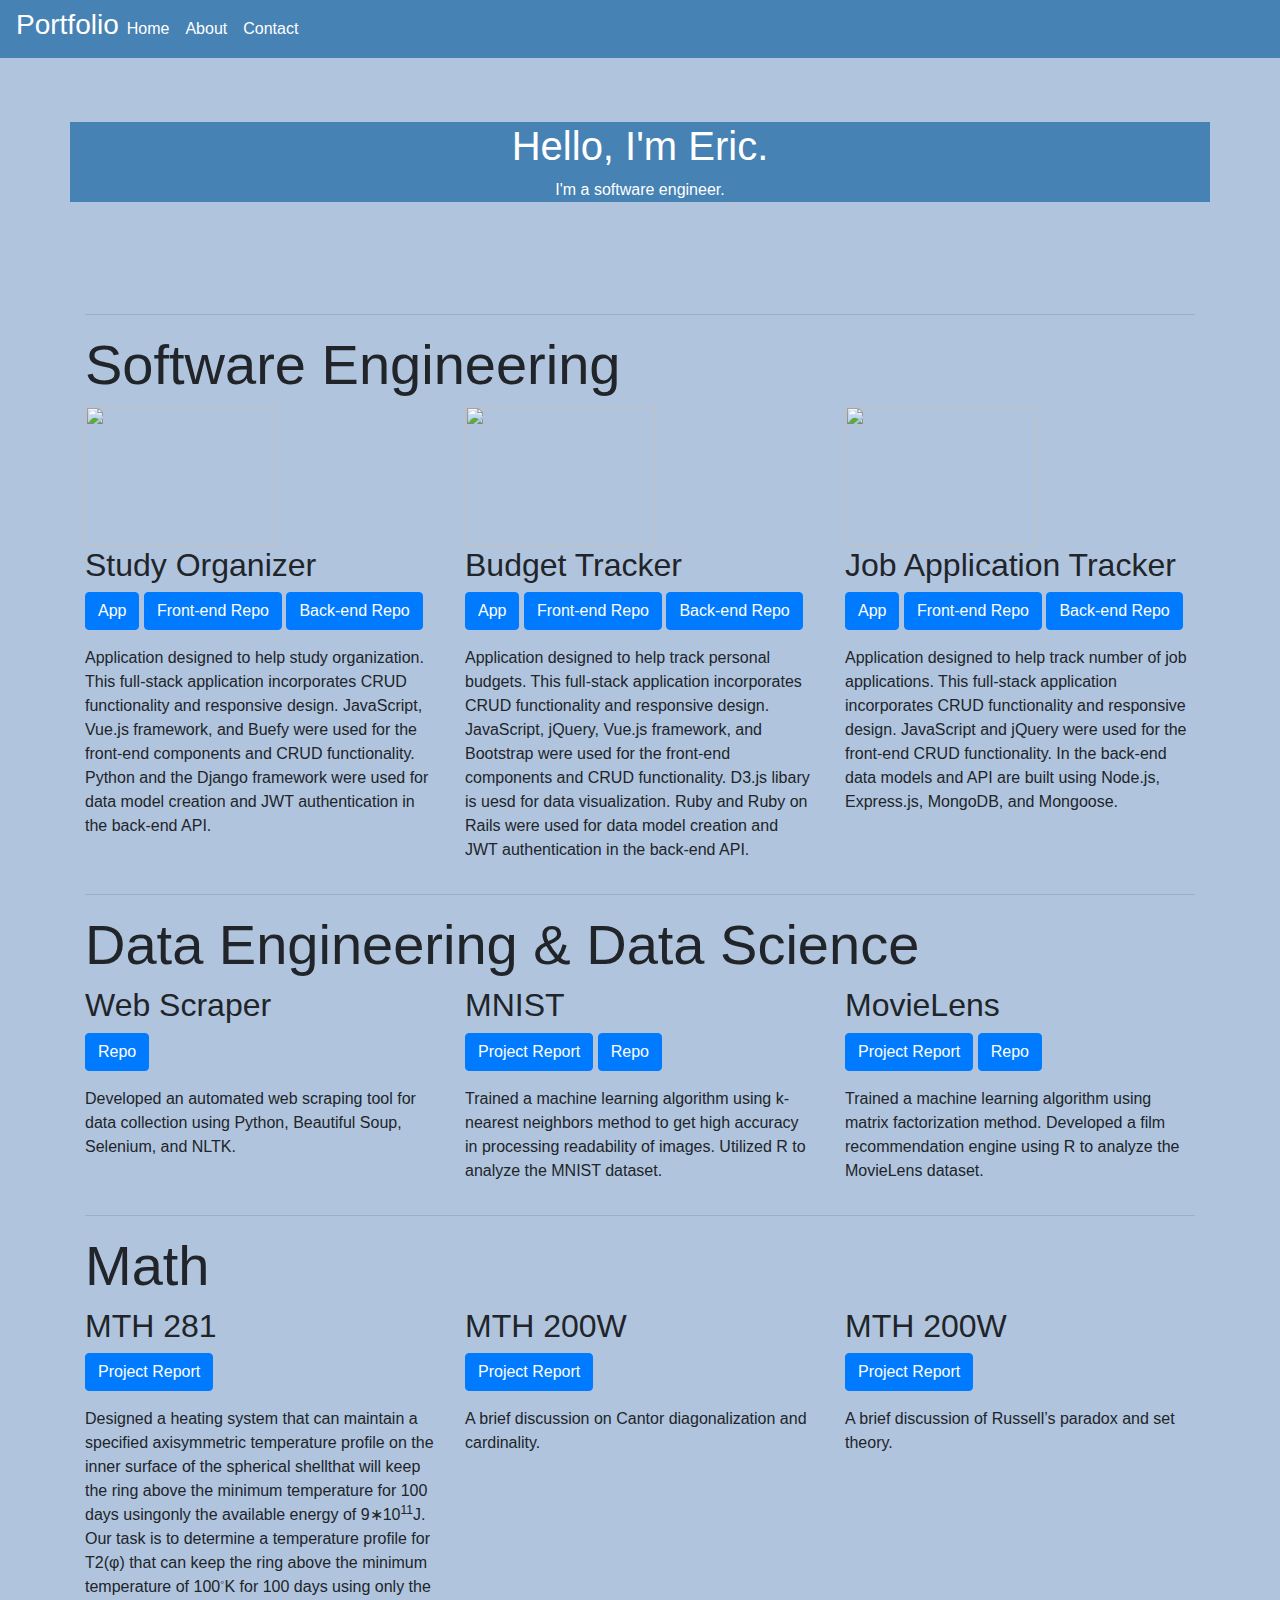
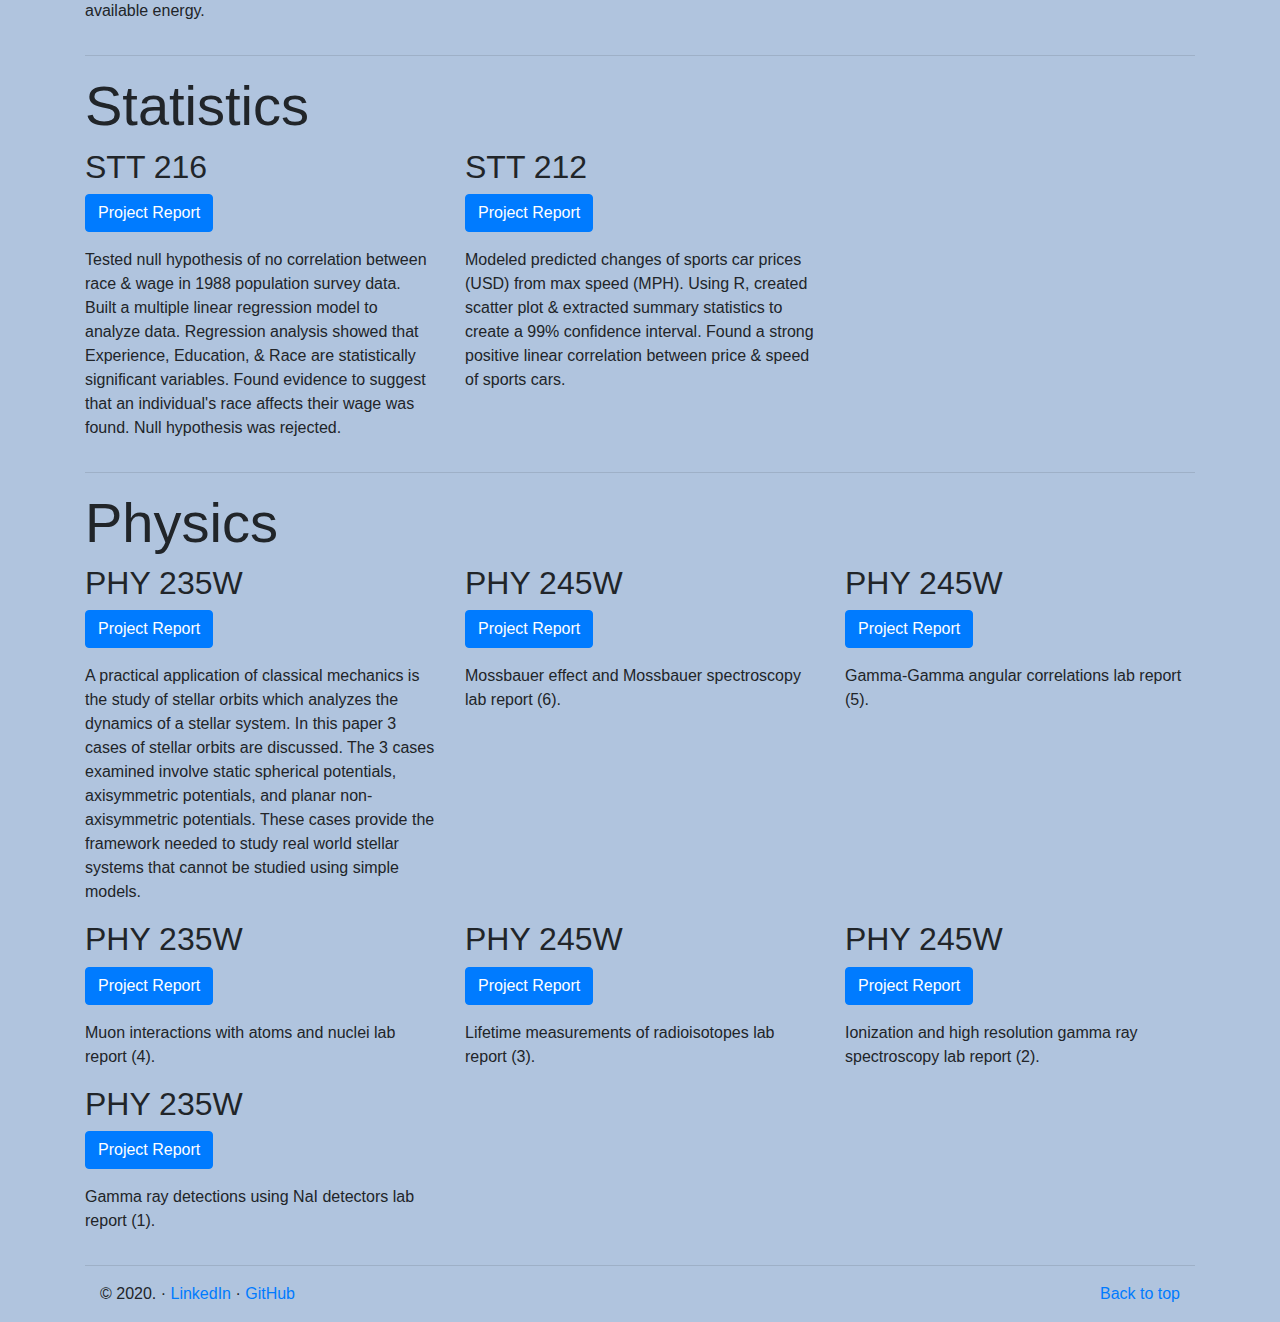
==== commit 978765cc: "update" ====
--- a/index.html
+++ b/index.html
@@ -109,7 +109,7 @@
         </div>
         <p>
         Application designed to help track personal budgets. This full-stack application incorporates CRUD functionality and responsive design.
-        JavaScript, jQuery, Vue.js framework, and Bootstrap were used for the front-end components and CRUD functionality.
+        JavaScript, jQuery, Vue.js framework, and Bootstrap were used for the front-end components and CRUD functionality. D3.js libary is uesd for data visualization.
         Ruby and Ruby on Rails were used for data model creation and JWT authentication in the back-end API.
         </p>
       </div>
@@ -127,82 +127,6 @@
         Application designed to help track number of job applications. This full-stack application incorporates CRUD functionality and responsive design.
         JavaScript and jQuery were used for the front-end CRUD functionality.
         In the back-end data models and API are built using Node.js, Express.js, MongoDB, and Mongoose.
-        </p>
-      </div>
-
-      <div class="col-lg-4">
-        <img src="https://res.cloudinary.com/dssciwyew/image/upload/v1601045747/P1.png" width="190" height="140">
-        <h2>Portfolio Site v1</h2>
-        <div class="btn-group">
-          <p>
-          <a type="button" class="btn btn-primary" href="https://codepen.io/emestiza/pen/gOrEBjp" target="_blank">App</a>
-          <a type="button" class="btn btn-primary" href="https://github.com/emestiza/project-1-portfolio" target="_blank">Front-end Repo</a>
-          </p>
-        </div>
-        <p>
-        Created and maintained a personal website using JavaScript, jQuery, CSS, and HTML. A JSON API was used for data. 
-        Leverages Google Analytics to understand user behavior.
-        </p>
-      </div>
-      <div class="col-lg-4">
-        <img src="https://res.cloudinary.com/dssciwyew/image/upload/v1594662444/The%20Knot.png"  width="190" height="140" >
-        <h2>The Knot</h2>
-        <div class="btn-group">
-          <p>
-          <a type="button" class="btn btn-primary" href="https://codepen.io/emestiza/pen/jOWpzEX" target="_blank">App</a>
-          </p>
-        </div>
-        <p>
-          Navigation bar created with JQuery.
-        </p>
-      </div>
-      <div class="col-lg-4">
-        <img src="https://res.cloudinary.com/dssciwyew/image/upload/v1594662449/Random%20Imager.png"  width="190" height="140">
-        <h2>Random Imager</h2>
-        <div class="btn-group">
-          <p>
-          <a type="button" class="btn btn-primary" href="https://codepen.io/emestiza/pen/JjGBerE" target="_blank">App</a>
-          </p>
-        </div>
-        <p>
-          Image game created with JavaScript & JQuery.
-        </p>
-      </div>
-
-      <div class="col-lg-4">
-        <img src="https://res.cloudinary.com/dssciwyew/image/upload/v1594755714/Responsive%20Design.png" width="190" height="140">
-        <h2>Responsive Design</h2>
-        <div class="btn-group">
-          <p>
-          <a type="button" class="btn btn-primary" href="https://codepen.io/emestiza/pen/zYrLbgZ" target="_blank">App</a>
-          </p>
-        </div>
-        <p>
-          Responsive website design.
-        </p>
-      </div>
-      <div class="col-lg-4">
-        <img src="https://res.cloudinary.com/dssciwyew/image/upload/v1594662448/Matchmaker%20Website.png" width="190" height="140">
-        <h2>Startup Matchmaker</h2>
-        <div class="btn-group">
-          <p>
-          <a type="button" class="btn btn-primary" href="https://codepen.io/emestiza/pen/BajPryx" target="_blank">App</a>
-          </p>
-        </div>
-        <p>
-          Startup Matchmaker website frontpage.
-        </p>
-      </div>
-      <div class="col-lg-4">
-        <img src="https://res.cloudinary.com/dssciwyew/image/upload/v1594663193/Instagram%20Quote.png"  width="190" height="140" >
-        <h2>Instagram Quote</h2>
-        <div class="btn-group">
-          <p>
-          <a type="button" class="btn btn-primary" href="https://codepen.io/emestiza/pen/WNrXoxr" target="_blank">App</a>
-          </p>
-        </div>
-        <p>
-          Instagram quote created with HTML & CSS.
         </p>
       </div>
 
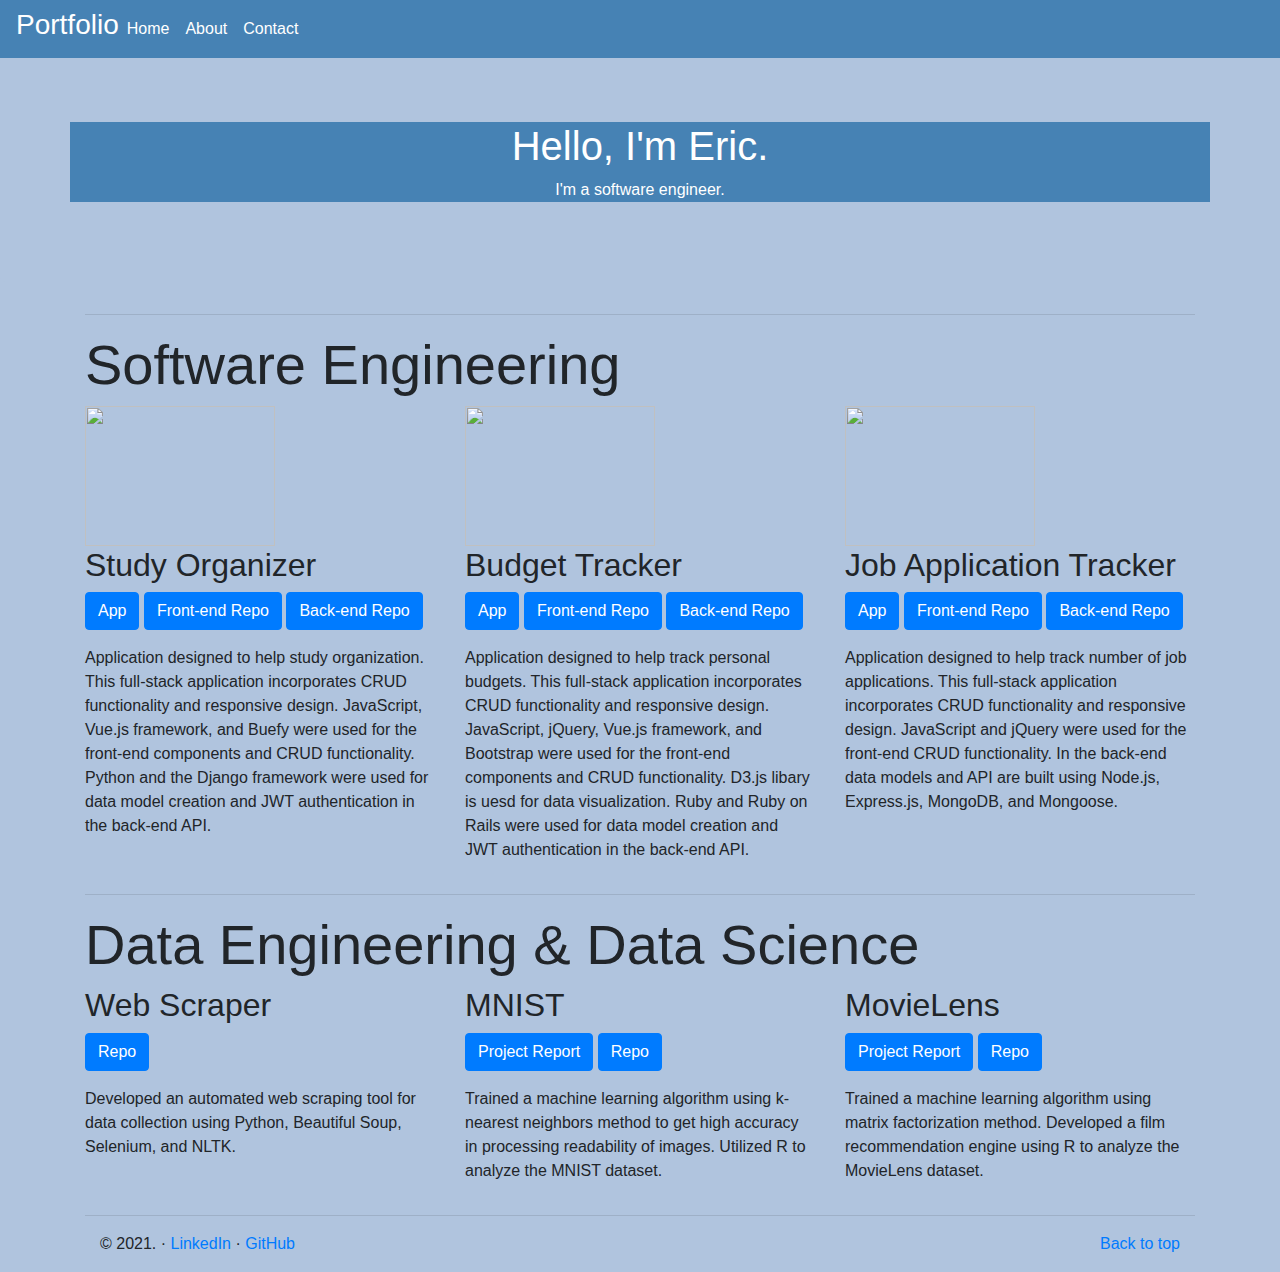
==== commit 31388ec2: "update" ====
--- a/index.html
+++ b/index.html
@@ -178,181 +178,12 @@
 
     </div>
 
-    <hr class="featurette-divider">
-
-    <h1 class="display-4">Math</h1>
-
-    <div class="row">
-
-      <div class="col-lg-4">
-        <h2>MTH 281</h2>
-        <div class="btn-group">
-          <p>
-          <a type="button" class="btn btn-primary" href="https://docdro.id/CxISDDg" target="_blank">Project Report</a>
-          </p>
-        </div>
-        <p>
-        Designed a heating system that can maintain a specified axisymmetric temperature profile on the inner surface of the spherical shellthat will keep the ring above the minimum temperature for 100 days usingonly the available energy of 9∗10<sup>11</sup>J.  
-        Our task is to determine a temperature profile for T2(φ) that can keep the ring above the minimum temperature of 100<sup>◦</sup>K for 100 days using only the available energy.
-        </p>
-      </div>
-      <div class="col-lg-4">
-        <h2>MTH 200W</h2>
-        <div class="btn-group">
-          <p>
-          <a type="button" class="btn btn-primary" href="https://docdro.id/wDXEebE" target="_blank">Project Report</a>
-          </p>
-        </div>
-        <p>
-          A brief discussion on Cantor diagonalization and cardinality.
-        </p>
-      </div>
-      <div class="col-lg-4">
-        <h2>MTH 200W</h2>
-        <div class="btn-group">
-          <p>
-          <a type="button" class="btn btn-primary" href="https://docdro.id/GWiWtc5" target="_blank">Project Report</a>
-          </p>
-        </div>
-        <p>
-          A brief discussion of Russell’s paradox and set theory.
-        </p>
-      </div>
-
-    </div>
-
-    <hr class="featurette-divider">
-
-    <h1 class="display-4">Statistics</h1>
-
-    <div class="row">
-
-      <div class="col-lg-4">
-        <h2>STT 216</h2>
-        <div class="btn-group">
-          <p>
-          <a type="button" class="btn btn-primary" href="https://docdro.id/mH40UDT" target="_blank">Project Report</a>
-          </p>
-        </div>
-        <p>
-        Tested null hypothesis of no correlation between race & wage in 1988 population survey data.
-        Built a multiple linear regression model to analyze data. 
-        Regression analysis showed that Experience, Education, & Race are statistically significant variables.
-        Found evidence to suggest that an individual's race affects their wage was found. Null hypothesis was rejected.
-        </p>
-      </div>
-      <div class="col-lg-4">
-        <h2>STT 212</h2>
-        <div class="btn-group">
-          <p>
-          <a type="button" class="btn btn-primary" href="https://docdro.id/wZMGCqr" target="_blank">Project Report</a>
-          </p>
-        </div>
-        <p>
-        Modeled predicted changes of sports car prices (USD) from max speed (MPH). 
-        Using R, created scatter plot & extracted summary statistics to create a 99% confidence interval.
-        Found a strong positive linear correlation between price & speed of sports cars.
-        </p>
-      </div>
-
-    </div>
-
-    <hr class="featurette-divider">
-
-    <h1 class="display-4">Physics</h1>
-
-    <div class="row">
-
-      <div class="col-lg-4">
-        <h2>PHY 235W</h2>
-        <div class="btn-group">
-          <p>
-          <a type="button" class="btn btn-primary" href="https://docdro.id/aGddY8r" target="_blank">Project Report</a>
-          </p>
-        </div>
-        <p>
-        A practical application of classical mechanics is the study of stellar orbits which analyzes the dynamics of a stellar system.  
-        In this paper 3 cases of stellar orbits are discussed. The 3 cases examined involve static spherical potentials, axisymmetric potentials, and planar non-axisymmetric potentials.  
-        These cases provide the framework needed to study real world stellar systems that cannot be studied using simple models.
-        </p>
-      </div>
-      <div class="col-lg-4">
-        <h2>PHY 245W</h2>
-        <div class="btn-group">
-          <p>
-          <a type="button" class="btn btn-primary" href="https://docdro.id/6mSB8GV" target="_blank">Project Report</a>
-          </p>
-        </div>
-        <p>
-          Mossbauer effect and Mossbauer spectroscopy lab report (6).
-        </p>
-      </div>
-      <div class="col-lg-4">
-        <h2>PHY 245W</h2>
-        <div class="btn-group">
-          <p>
-          <a type="button" class="btn btn-primary" href="https://docdro.id/nM1lsbV" target="_blank">Project Report</a>
-          </p>
-        </div>
-        <p>
-          Gamma-Gamma angular correlations lab report (5).
-        </p>
-      </div>
-
-      <div class="col-lg-4">
-        <h2>PHY 235W</h2>
-        <div class="btn-group">
-          <p>
-          <a type="button" class="btn btn-primary" href="https://docdro.id/XAX5Aik" target="_blank">Project Report</a>
-          </p>
-        </div>
-        <p>
-          Muon interactions with atoms and nuclei lab report (4).
-        </p>
-      </div>
-      <div class="col-lg-4">
-        <h2>PHY 245W</h2>
-        <div class="btn-group">
-          <p>
-          <a type="button" class="btn btn-primary" href="https://docdro.id/wS8R82r" target="_blank">Project Report</a>
-          </p>
-        </div>
-        <p>
-          Lifetime measurements of radioisotopes lab report (3).
-        </p>
-      </div>
-      <div class="col-lg-4">
-        <h2>PHY 245W</h2>
-        <div class="btn-group">
-          <p>
-          <a type="button" class="btn btn-primary" href="https://docdro.id/AwNBECL" target="_blank">Project Report</a>
-          </p>
-        </div>
-        <p>
-          Ionization and high resolution gamma ray spectroscopy lab report (2).
-        </p>
-      </div>
-
-      <div class="col-lg-4">
-        <h2>PHY 235W</h2>
-        <div class="btn-group">
-          <p>
-          <a type="button" class="btn btn-primary" href="https://docdro.id/GqNhnLl" target="_blank">Project Report</a>
-          </p>
-        </div>
-        <p>
-          Gamma ray detections using NaI detectors lab report (1).
-        </p>
-      </div>
-
-    </div>
-
   <hr class="featurette-divider">
 
   <!-- FOOTER -->
   <footer class="container">
     <p class="float-right"><a href="#">Back to top</a></p>
-    <p>&copy; 2020. &middot; <a href="https://www.linkedin.com/in/eric-mestiza" target="_blank">LinkedIn</a> &middot; <a href="https://github.com/emestiza" target="_blank">GitHub</a></p>
+    <p>&copy; 2021. &middot; <a href="https://www.linkedin.com/in/eric-mestiza" target="_blank">LinkedIn</a> &middot; <a href="https://github.com/emestiza" target="_blank">GitHub</a></p>
   </footer>
 </main>
 
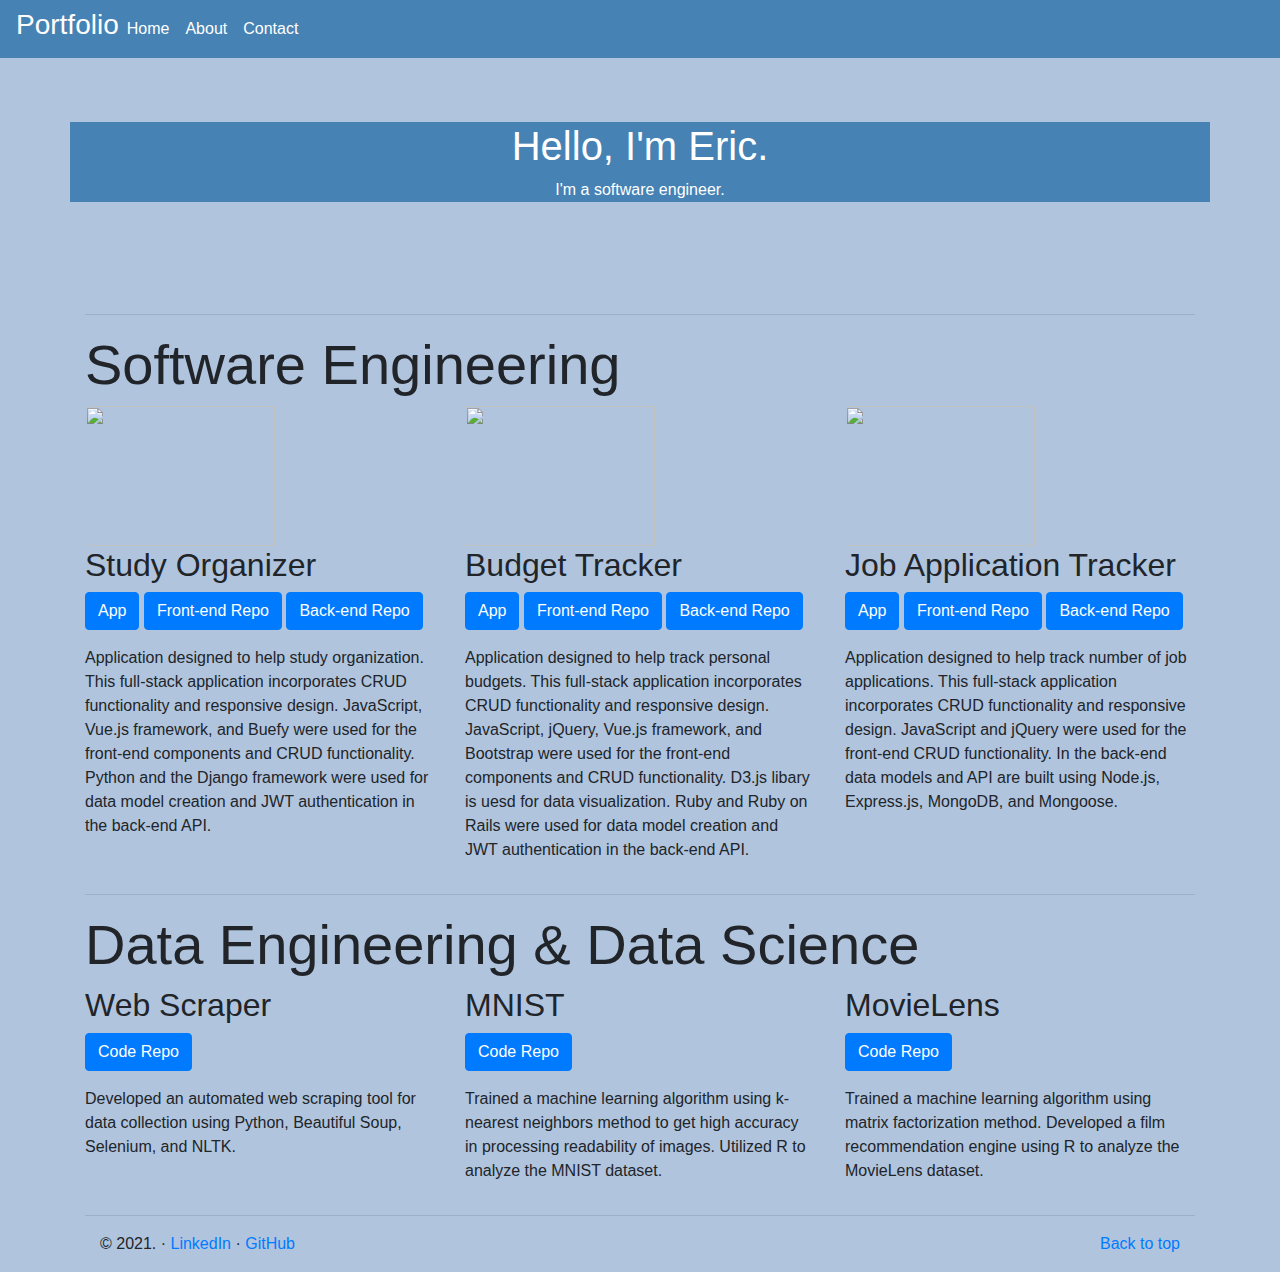
==== commit cf040cb2: "update" ====
--- a/index.html
+++ b/index.html
@@ -142,7 +142,7 @@
         <h2>Web Scraper</h2>
         <div class="btn-group">
           <p>
-          <a type="button" class="btn btn-primary" href="https://github.com/emestiza/Web-Scraper-Test" target="_blank">Repo</a>
+          <a type="button" class="btn btn-primary" href="https://github.com/emestiza/Web-Scraper-Test" target="_blank">Code Repo</a>
           </p>
         </div>
         <p>
@@ -153,8 +153,7 @@
         <h2>MNIST</h2>
         <div class="btn-group">
           <p>
-          <a type="button" class="btn btn-primary" href="https://docdro.id/nvGtGT5" target="_blank">Project Report</a>
-          <a type="button" class="btn btn-primary" href="https://github.com/emestiza/MNIST-Project" target="_blank">Repo</a>
+          <a type="button" class="btn btn-primary" href="https://github.com/emestiza/MNIST-Project" target="_blank">Code Repo</a>
           </p>
         </div>
         <p>
@@ -166,8 +165,7 @@
         <h2>MovieLens</h2>
         <div class="btn-group">
           <p>
-          <a type="button" class="btn btn-primary" href="https://docdro.id/iZ8KAnF" target="_blank">Project Report</a>
-          <a type="button" class="btn btn-primary" href="https://github.com/emestiza/MovieLens-Project" target="_blank">Repo</a>
+          <a type="button" class="btn btn-primary" href="https://github.com/emestiza/MovieLens-Project" target="_blank">Code Repo</a>
           </p>
         </div>
         <p>
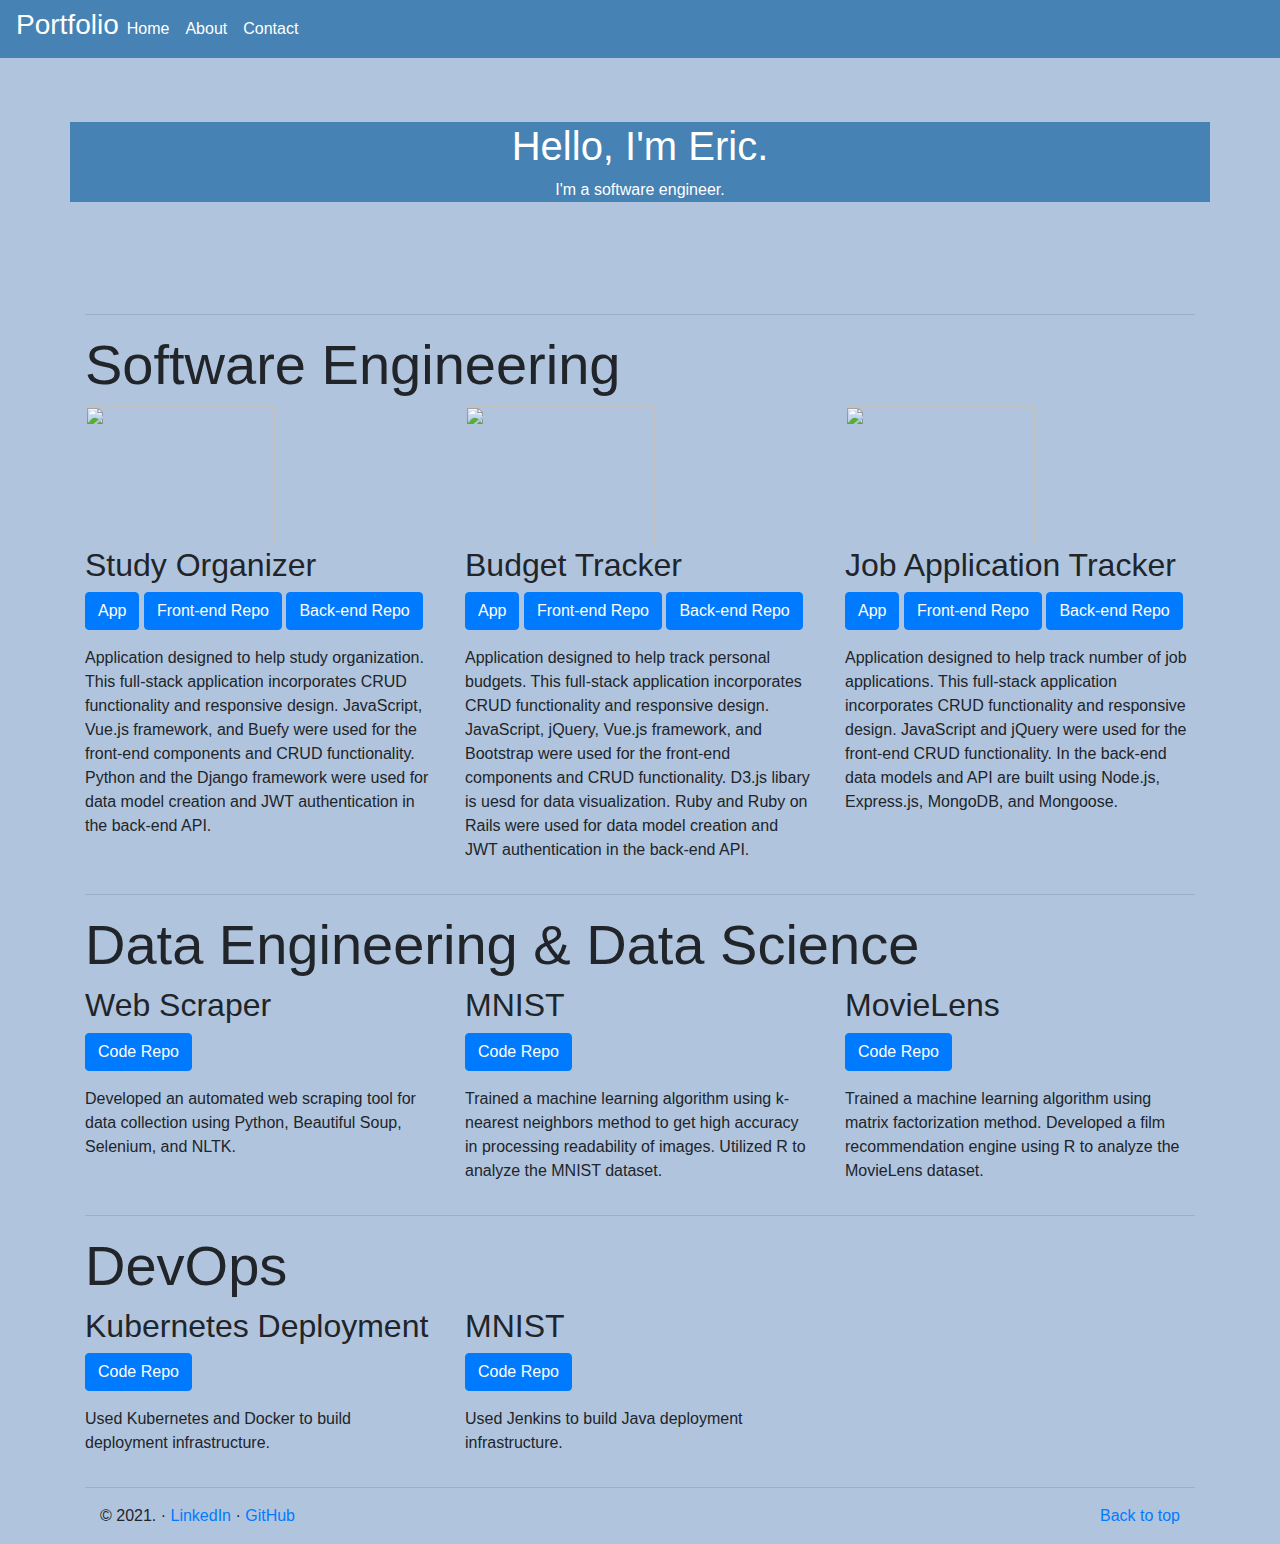
==== commit 83113a0b: "update" ====
--- a/index.html
+++ b/index.html
@@ -178,6 +178,38 @@
 
   <hr class="featurette-divider">
 
+  <h1 class="display-4">DevOps</h1>
+
+    <div class="row">
+
+      <div class="col-lg-4">
+        <h2>Kubernetes Deployment</h2>
+        <div class="btn-group">
+          <p>
+          <a type="button" class="btn btn-primary" href="https://github.com/emestiza/Kubernetes-Docker-Deployment-Test" target="_blank">Code Repo</a>
+          </p>
+        </div>
+        <p>
+          Used Kubernetes and Docker to build deployment infrastructure. 
+        </p>
+      </div>
+      <div class="col-lg-4">
+        <h2>MNIST</h2>
+        <div class="btn-group">
+          <p>
+          <a type="button" class="btn btn-primary" href="https://github.com/emestiza/simple-java-maven-app" target="_blank">Code Repo</a>
+          </p>
+        </div>
+        <p>
+        Used Jenkins to build Java deployment infrastructure.         
+        </p>
+      </div>
+      
+
+    </div>
+
+  <hr class="featurette-divider">
+
   <!-- FOOTER -->
   <footer class="container">
     <p class="float-right"><a href="#">Back to top</a></p>
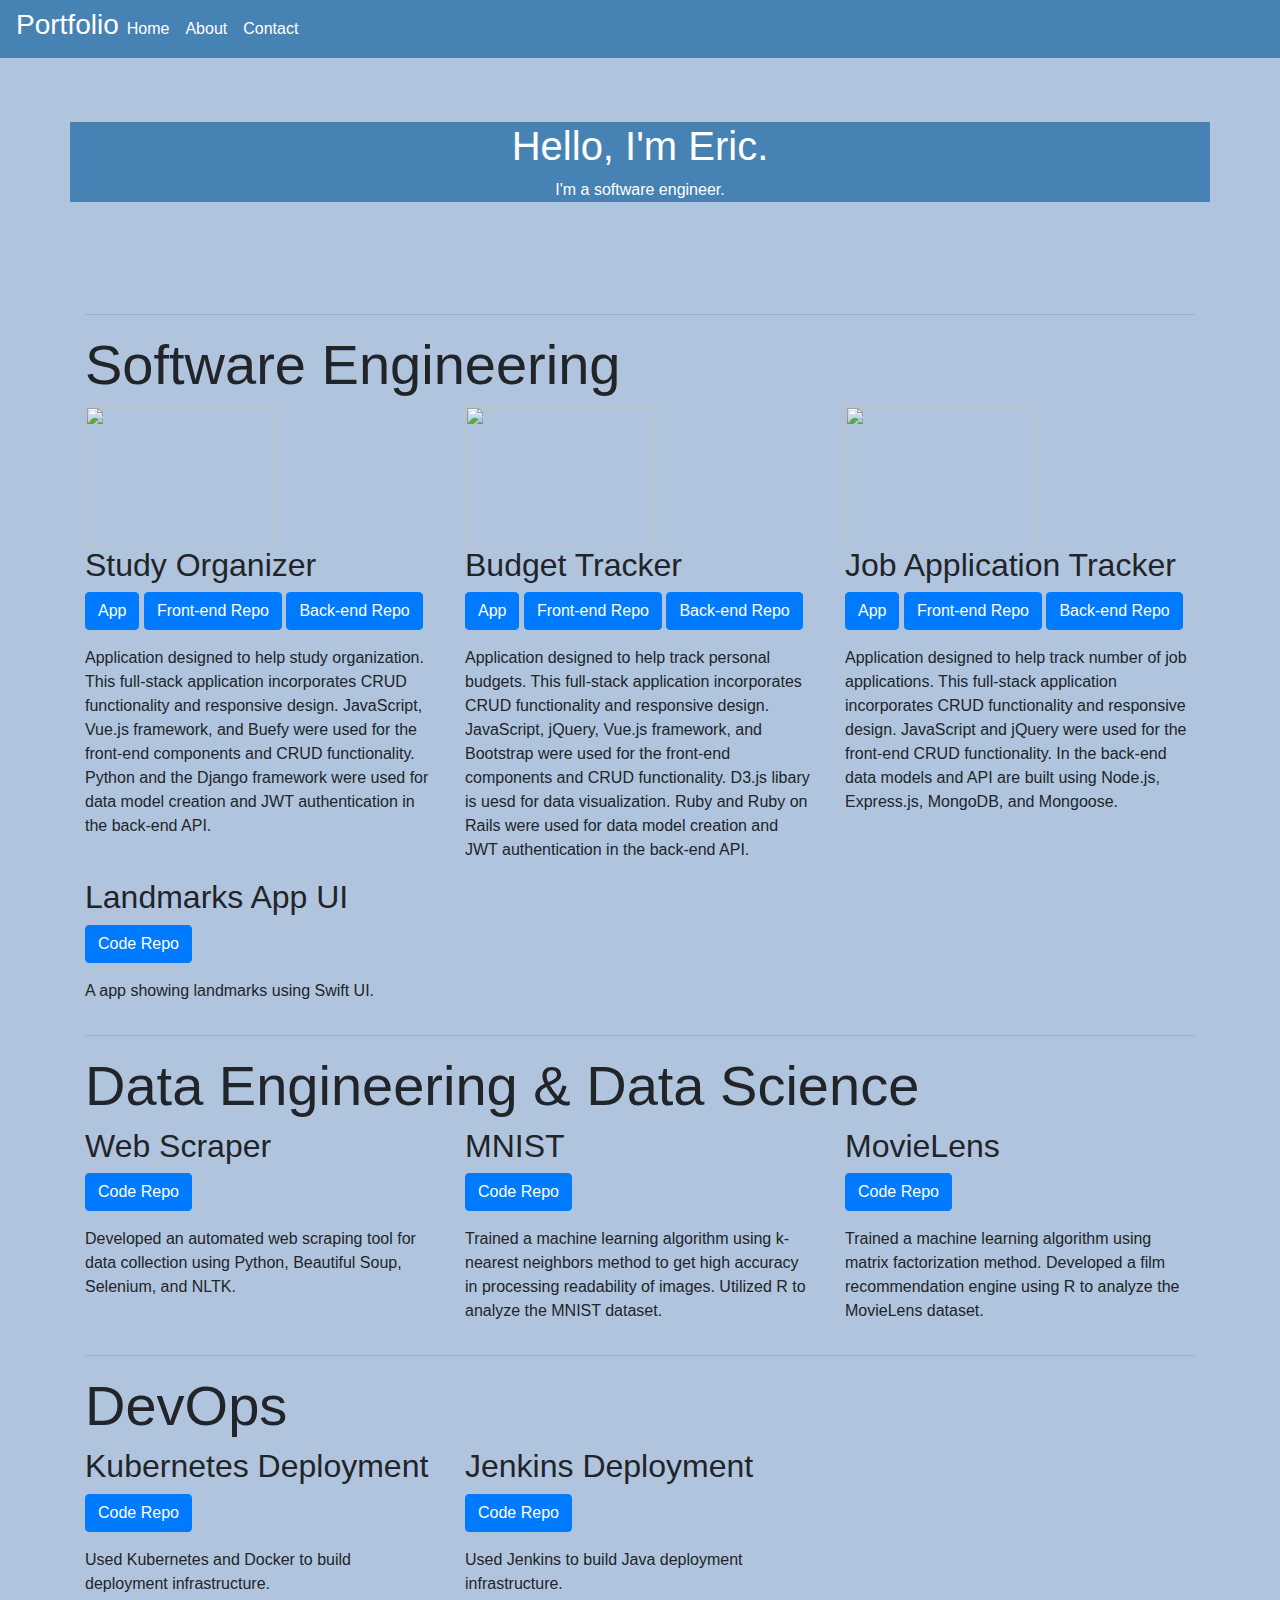
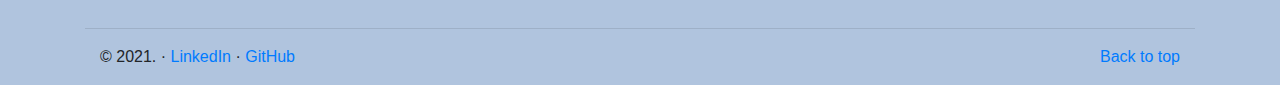
==== commit 1b71768b: "update" ====
--- a/index.html
+++ b/index.html
@@ -130,6 +130,18 @@
         </p>
       </div>
 
+      <div class="col-lg-4">
+        <h2>Landmarks App UI</h2>
+        <div class="btn-group">
+          <p>
+          <a type="button" class="btn btn-primary" href="https://github.com/emestiza/Swift-App-Demo" target="_blank">Code Repo</a>
+          </p>
+        </div>
+        <p>
+        A app showing landmarks using Swift UI.         
+        </p>
+      </div>
+
     </div>
 
     <hr class="featurette-divider">
@@ -194,7 +206,7 @@
         </p>
       </div>
       <div class="col-lg-4">
-        <h2>MNIST</h2>
+        <h2>Jenkins Deployment</h2>
         <div class="btn-group">
           <p>
           <a type="button" class="btn btn-primary" href="https://github.com/emestiza/simple-java-maven-app" target="_blank">Code Repo</a>
